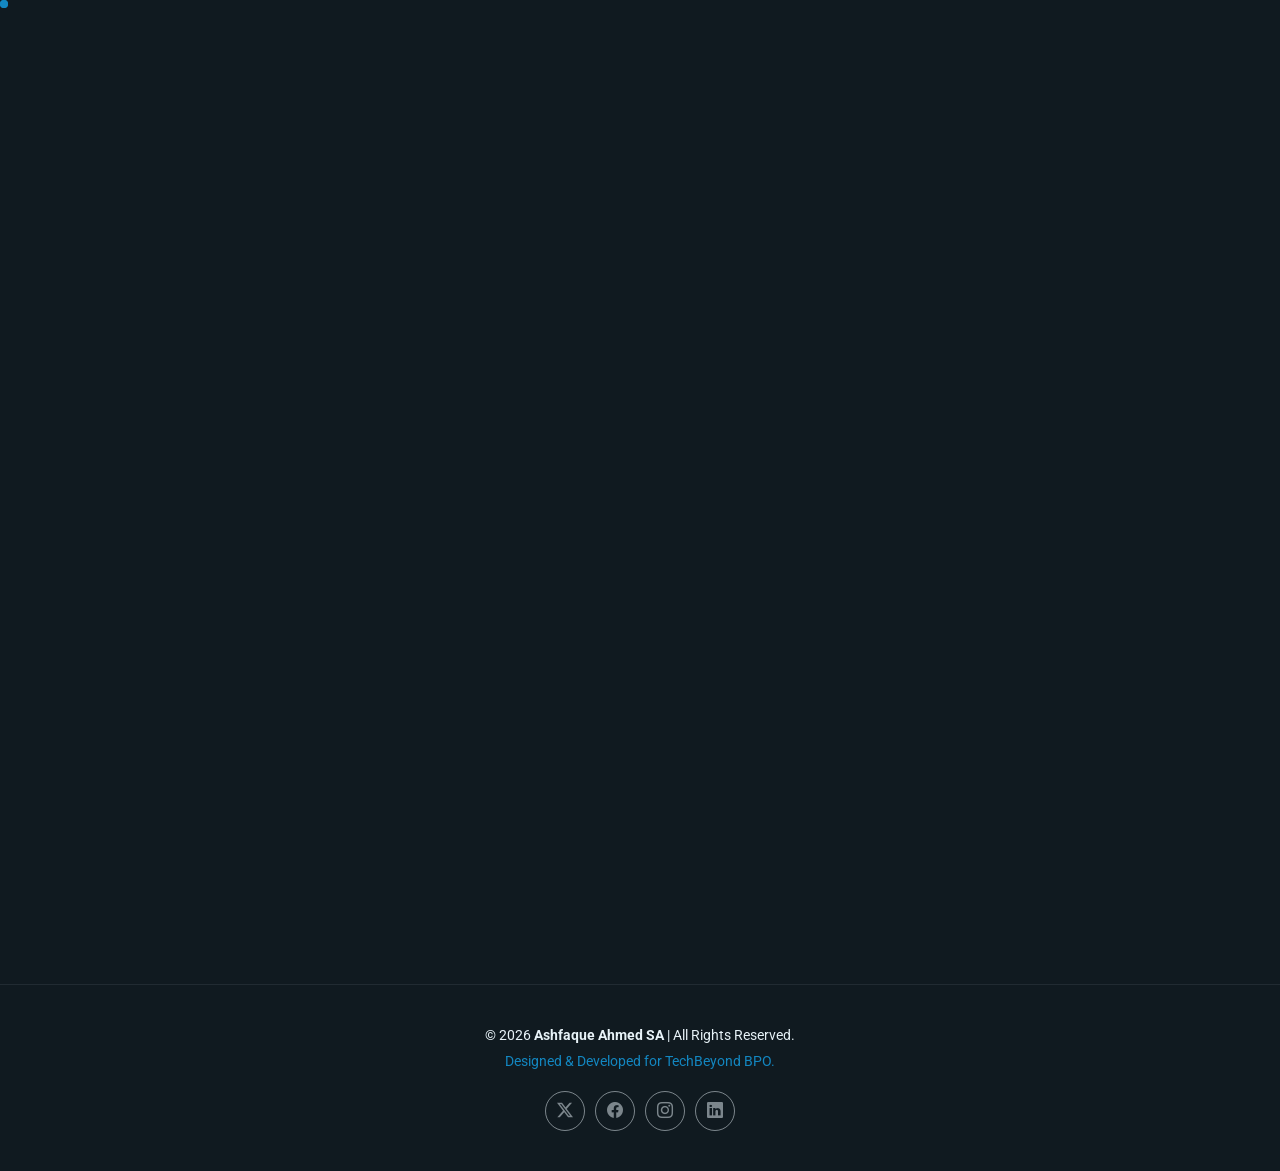
==== index.html @ d67b34b7 "first commit" ====
<!DOCTYPE html>
<html lang="en">

<head>
  <meta charset="utf-8">
  <meta content="width=device-width, initial-scale=1.0" name="viewport">
  <title>Index - FolioOne Bootstrap Template</title>
  <meta name="description" content="">
  <meta name="keywords" content="">

  <!-- Favicons -->
  <link href="assets/img/favicon.png" rel="icon">
  <link href="assets/img/apple-touch-icon.png" rel="apple-touch-icon">

  <!-- Fonts -->
  <link href="https://fonts.googleapis.com" rel="preconnect">
  <link href="https://fonts.gstatic.com" rel="preconnect" crossorigin>
  <link href="https://fonts.googleapis.com/css2?family=Roboto:ital,wght@0,100;0,300;0,400;0,500;0,700;0,900;1,100;1,300;1,400;1,500;1,700;1,900&family=Poppins:ital,wght@0,100;0,200;0,300;0,400;0,500;0,600;0,700;0,800;0,900;1,100;1,200;1,300;1,400;1,500;1,600;1,700;1,800;1,900&family=Raleway:ital,wght@0,100;0,200;0,300;0,400;0,500;0,600;0,700;0,800;0,900;1,100;1,200;1,300;1,400;1,500;1,600;1,700;1,800;1,900&display=swap" rel="stylesheet">

  <!-- Vendor CSS Files -->
  <link href="assets/vendor/bootstrap/css/bootstrap.min.css" rel="stylesheet">
  <link href="assets/vendor/bootstrap-icons/bootstrap-icons.css" rel="stylesheet">
  <link href="assets/vendor/aos/aos.css" rel="stylesheet">
  <link href="assets/vendor/swiper/swiper-bundle.min.css" rel="stylesheet">
  <link href="assets/vendor/glightbox/css/glightbox.min.css" rel="stylesheet">

  <!-- Main CSS File -->
  <link href="assets/css/main.css" rel="stylesheet">

  <!-- =======================================================
  * Template Name: FolioOne
  * Template URL: https://bootstrapmade.com/folioone-bootstrap-portfolio-website-template/
  * Updated: Aug 23 2025 with Bootstrap v5.3.7
  * Author: BootstrapMade.com
  * License: https://bootstrapmade.com/license/
  ======================================================== -->
</head>

<body class="index-page">

  <header id="header" class="header d-flex align-items-center light-background sticky-top">
    <div class="container position-relative d-flex align-items-center justify-content-between">

      <!-- <a href="index.html" class="logo d-flex align-items-center me-auto me-xl-0">
      <img src="assets/img/logo.webp" alt="">
      <h1 class="sitename">FolioOne</h1> 
    </a> -->

      <nav id="navmenu" class="navmenu">
        <ul>
          <li><a href="index.html" class="active">Home</a></li>
          <li><a href="about.html">About</a></li>
          <li><a href="resume.html">Resume</a></li>
          <li><a href="services.html">Services</a></li>
          <li><a href="achievements.html">Achievements</a></li>
          <li><a href="contact.html">Contact</a></li>
        </ul>
        <i class="mobile-nav-toggle d-xl-none bi bi-list"></i>
      </nav>

      <div class="header-social-links">
        <a href="#" class="twitter"><i class="bi bi-twitter-x"></i></a>
        <a href="#" class="facebook"><i class="bi bi-facebook"></i></a>
        <a href="#" class="instagram"><i class="bi bi-instagram"></i></a>
        <a href="#" class="linkedin"><i class="bi bi-linkedin"></i></a>
      </div>

    </div>
  </header>

  <main class="main">

    <!-- Hero Section -->
    <section id="hero" class="hero section">

      <div class="container" data-aos="fade-up" data-aos-delay="100">

        <div class="row gy-4 align-items-center">
          <div class="col-lg-6 order-2 order-lg-1">
            <div class="hero-content">
              <h1 data-aos="fade-up" data-aos-delay="200">Hello, I'm <span class="highlight">Ashfaque Ahmed SA</span></h1>
              <h2 data-aos="fade-up" data-aos-delay="300"><b>Founder & CEO of TechBeyond BPO</b><span class="typed" data-typed-items=""></span></h2>
              <p data-aos="fade-up" data-aos-delay="400"><i>A visionary entrepreneur committed to building TechBeyond BPO into a trusted global business process outsourcing partner. With a strong focus on customer satisfaction, operational excellence, and technology-driven solutions, he leads the company with a clear vision to help businesses improve efficiency, reduce operational costs, and deliver exceptional customer experiences. His leadership is centered on building long-term partnerships, developing talented teams, and creating reliable solutions that drive sustainable business growth.</i></p>
              <div class="hero-actions" data-aos="fade-up" data-aos-delay="500">
                <a href="services.html" class="btn btn-primary">Explore TechBeyond BPO →</a>
                <a href="contact.html" class="btn btn-outline">Get In Touch</a>
              </div>
              <div class="social-links" data-aos="fade-up" data-aos-delay="600">
                <a href="#"><i class="bi bi-twitter"></i></a>
                <a href="#"><i class="bi bi-linkedin"></i></a>
                <a href="#"><i class="bi bi-github"></i></a>
                <a href="#"><i class="bi bi-dribbble"></i></a>
              </div>
            </div>
          </div>
          <div class="col-lg-6 order-1 order-lg-2">
            <div class="hero-image" data-aos="zoom-in" data-aos-delay="300">
              <div class="image-wrapper">
                <img src="assets/img/profile/profile-square-11.webp" alt="Sarah Mitchell" class="img-fluid">
                <div class="floating-elements">
                  <div class="floating-card design" data-aos="fade-left" data-aos-delay="700">
                    <i class="bi bi-graph-up-arrow"></i>
                    <span>Business Growth</span>
                  </div>
                  <div class="floating-card code" data-aos="fade-right" data-aos-delay="800">
                    <i class="bi bi-person-badge"></i>
                    <span>Leadership</span>
                  </div>
                  <div class="floating-card creativity" data-aos="fade-up" data-aos-delay="900">
                    <i class="bi bi-lightbulb"></i>
                    <span>Strategy</span>
                  </div>
                </div>
              </div>
            </div>
          </div>
        </div>

      </div>

    </section><!-- /Hero Section -->

  </main>

  <footer id="footer" class="footer">
    <div class="container">
      <div class="copyright text-center">
        <p>© 2026 <strong>Ashfaque Ahmed SA</strong> | All Rights Reserved.</p>
        <p class="credits" style="margin-top: 5px; font-size: 0.85rem; color: var(--nav-hover-color, #a2a2a2);">Designed & Developed for TechBeyond BPO.</p>
      </div>
      <div class="social-links d-flex justify-content-center">
        <a href=""><i class="bi bi-twitter-x"></i></a>
        <a href=""><i class="bi bi-facebook"></i></a>
        <a href=""><i class="bi bi-instagram"></i></a>
        <a href=""><i class="bi bi-linkedin"></i></a>
      </div>
    </div>
  </footer>

  <!-- Scroll Top -->
  <a href="#" id="scroll-top" class="scroll-top d-flex align-items-center justify-content-center"><i class="bi bi-arrow-up-short"></i></a>

  <!-- Preloader -->
  <div id="preloader"></div>

  <!-- Vendor JS Files -->
  <script src="assets/vendor/bootstrap/js/bootstrap.bundle.min.js"></script>
  <script src="assets/vendor/php-email-form/validate.js"></script>
  <script src="assets/vendor/aos/aos.js"></script>
  <script src="assets/vendor/typed.js/typed.umd.js"></script>
  <script src="assets/vendor/waypoints/noframework.waypoints.js"></script>
  <script src="assets/vendor/purecounter/purecounter_vanilla.js"></script>
  <script src="assets/vendor/swiper/swiper-bundle.min.js"></script>
  <script src="assets/vendor/imagesloaded/imagesloaded.pkgd.min.js"></script>
  <script src="assets/vendor/isotope-layout/isotope.pkgd.min.js"></script>
  <script src="assets/vendor/glightbox/js/glightbox.min.js"></script>

  <!-- Main JS File -->
  <script src="assets/js/main.js"></script>

</body>

</html>
---- assets/css/main.css ----
/**
* Template Name: FolioOne
* Template URL: https://bootstrapmade.com/folioone-bootstrap-portfolio-website-template/
* Updated: Aug 23 2025 with Bootstrap v5.3.7
* Author: BootstrapMade.com
* License: https://bootstrapmade.com/license/
*/

/*--------------------------------------------------------------
# Font & Color Variables
# Help: https://bootstrapmade.com/color-system/
--------------------------------------------------------------*/
/* Fonts */
:root {
  --default-font: "Roboto",  system-ui, -apple-system, "Segoe UI", Roboto, "Helvetica Neue", Arial, "Noto Sans", "Liberation Sans", sans-serif, "Apple Color Emoji", "Segoe UI Emoji", "Segoe UI Symbol", "Noto Color Emoji";
  --heading-font: "Raleway",  sans-serif;
  --nav-font: "Poppins",  sans-serif;
}

/* Global Colors - The following color variables are used throughout the website. Updating them here will change the color scheme of the entire website */
:root { 
  --background-color: #101a20; /* Background color for the entire website, including individual sections */
  --default-color: #e7f2f7; /* Default color used for the majority of the text content across the entire website */
  --heading-color: #ffffff; /* Color for headings, subheadings and title throughout the website */
  --accent-color: #1387c1; /* Accent color that represents your brand on the website. It's used for buttons, links, and other elements that need to stand out */
  --surface-color: #141f26; /* The surface color is used as a background of boxed elements within sections, such as cards, icon boxes, or other elements that require a visual separation from the global background. */
  --contrast-color: #ffffff; /* Contrast color for text, ensuring readability against backgrounds of accent, heading, or default colors. */
}

/* Nav Menu Colors - The following color variables are used specifically for the navigation menu. They are separate from the global colors to allow for more customization options */
:root {
  --nav-color: #ffffff;  /* The default color of the main navmenu links */
  --nav-hover-color: #1387c1; /* Applied to main navmenu links when they are hovered over or active */
  --nav-mobile-background-color: #213642; /* Used as the background color for mobile navigation menu */
  --nav-dropdown-background-color: #051117; /* Used as the background color for dropdown items that appear when hovering over primary navigation items */
  --nav-dropdown-color: #e7f2f7; /* Used for navigation links of the dropdown items in the navigation menu. */
  --nav-dropdown-hover-color: #1387c1; /* Similar to --nav-hover-color, this color is applied to dropdown navigation links when they are hovered over. */
}

/* Color Presets - These classes override global colors when applied to any section or element, providing reuse of the sam color scheme. */

.light-background {
  --background-color: #142027;
  --surface-color: #325264;
}

.dark-background {
  --background-color: #0b1419;
  --default-color: #ffffff;
  --heading-color: #ffffff;
  --surface-color: #252525;
  --contrast-color: #ffffff;
}

/* Smooth scroll */
:root {
  scroll-behavior: smooth;
}

/*--------------------------------------------------------------
# General Styling & Shared Classes
--------------------------------------------------------------*/
body {
  color: var(--default-color);
  background-color: var(--background-color);
  font-family: var(--default-font);
}

a {
  color: var(--accent-color);
  text-decoration: none;
  transition: 0.3s;
}

a:hover {
  color: color-mix(in srgb, var(--accent-color), transparent 25%);
  text-decoration: none;
}

h1,
h2,
h3,
h4,
h5,
h6 {
  color: var(--heading-color);
  font-family: var(--heading-font);
}

/* PHP Email Form Messages
------------------------------*/
.php-email-form .error-message {
  display: none;
  background: #df1529;
  color: #ffffff;
  text-align: left;
  padding: 15px;
  margin-bottom: 24px;
  font-weight: 600;
}

.php-email-form .sent-message {
  display: none;
  color: #ffffff;
  background: #059652;
  text-align: center;
  padding: 15px;
  margin-bottom: 24px;
  font-weight: 600;
}

.php-email-form .loading {
  display: none;
  background: var(--surface-color);
  text-align: center;
  padding: 15px;
  margin-bottom: 24px;
}

.php-email-form .loading:before {
  content: "";
  display: inline-block;
  border-radius: 50%;
  width: 24px;
  height: 24px;
  margin: 0 10px -6px 0;
  border: 3px solid var(--accent-color);
  border-top-color: var(--surface-color);
  animation: php-email-form-loading 1s linear infinite;
}

@keyframes php-email-form-loading {
  0% {
    transform: rotate(0deg);
  }

  100% {
    transform: rotate(360deg);
  }
}

/*--------------------------------------------------------------
# Global Header
--------------------------------------------------------------*/
.header {
  --background-color: rgba(255, 255, 255, 0);
  color: var(--default-color);
  background-color: var(--background-color);
  padding: 15px 0;
  transition: all 0.5s;
  z-index: 997;
  border-bottom: 1px solid color-mix(in srgb, var(--default-color), transparent 92%);
}

.header .logo {
  line-height: 1;
}

.header .logo img {
  max-height: 36px;
  margin-right: 8px;
}

.header .logo h1 {
  font-size: 32px;
  margin: 0;
  font-weight: 400;
  color: var(--heading-color);
}

.header .header-social-links {
  padding-right: 15px;
}

.header .header-social-links a {
  color: color-mix(in srgb, var(--default-color), transparent 40%);
  padding-left: 6px;
  display: inline-block;
  transition: 0.3s;
  font-size: 16px;
}

.header .header-social-links a:hover {
  color: var(--default-color);
}

.header .header-social-links a i {
  line-height: 0px;
}

@media (max-width: 1200px) {
  .header .logo {
    order: 1;
  }

  .header .header-social-links {
    order: 2;
  }

  .header .navmenu {
    order: 3;
  }
}

/* Global Header on Scroll
------------------------------*/
.scrolled .header {
  --background-color: rgba(16, 26, 32, 0.9);
}

/*--------------------------------------------------------------
# Navigation Menu
--------------------------------------------------------------*/
/* Desktop Navigation */
@media (min-width: 1200px) {
  .navmenu {
    padding: 0;
  }

  .navmenu ul {
    margin: 0;
    padding: 0;
    display: flex;
    list-style: none;
    align-items: center;
  }

  .navmenu li {
    position: relative;
  }

  .navmenu>ul>li {
    white-space: nowrap;
    padding: 15px 28px 15px 0;
  }

  .navmenu>ul>li:last-child {
    padding-right: 0;
  }

  .navmenu a,
  .navmenu a:focus {
    color: var(--nav-color);
    font-size: 15px;
    padding: 0 2px;
    font-family: var(--nav-font);
    font-weight: 400;
    display: flex;
    align-items: center;
    justify-content: space-between;
    white-space: nowrap;
    transition: 0.3s;
    position: relative;
  }

  .navmenu a i,
  .navmenu a:focus i {
    font-size: 12px;
    line-height: 0;
    margin-left: 5px;
    transition: 0.3s;
  }

  .navmenu>ul>li>a:before {
    content: "";
    position: absolute;
    height: 2px;
    bottom: -6px;
    left: 0;
    background-color: var(--nav-hover-color);
    visibility: hidden;
    width: 0px;
    transition: all 0.3s ease-in-out 0s;
  }

  .navmenu a:hover:before,
  .navmenu li:hover>a:before,
  .navmenu .active:before {
    visibility: visible;
    width: 25px;
  }

  .navmenu li:hover>a,
  .navmenu .active,
  .navmenu .active:focus {
    color: var(--nav-hover-color);
  }

  .navmenu .dropdown ul {
    margin: 0;
    padding: 10px 0;
    background: var(--nav-dropdown-background-color);
    display: block;
    position: absolute;
    visibility: hidden;
    left: -5px;
    top: 130%;
    opacity: 0;
    transition: 0.3s;
    border-radius: 4px;
    z-index: 99;
    box-shadow: 0px 0px 30px rgba(0, 0, 0, 0.1);
  }

  .navmenu .dropdown ul li {
    min-width: 200px;
  }

  .navmenu .dropdown ul a {
    padding: 10px 20px;
    font-size: 15px;
    text-transform: none;
    color: var(--nav-dropdown-color);
  }

  .navmenu .dropdown ul a i {
    font-size: 12px;
  }

  .navmenu .dropdown ul a:hover,
  .navmenu .dropdown ul .active:hover,
  .navmenu .dropdown ul li:hover>a {
    color: var(--nav-dropdown-hover-color);
  }

  .navmenu .dropdown:hover>ul {
    opacity: 1;
    top: 100%;
    visibility: visible;
  }

  .navmenu .dropdown .dropdown ul {
    top: 0;
    left: -90%;
    visibility: hidden;
  }

  .navmenu .dropdown .dropdown:hover>ul {
    opacity: 1;
    top: 0;
    left: -100%;
    visibility: visible;
  }
}

/* Mobile Navigation */
@media (max-width: 1199px) {
  .mobile-nav-toggle {
    color: var(--nav-color);
    font-size: 28px;
    line-height: 0;
    margin-right: 10px;
    cursor: pointer;
    transition: color 0.3s;
  }

  .navmenu {
    padding: 0;
    z-index: 9997;
  }

  .navmenu ul {
    display: none;
    list-style: none;
    position: absolute;
    inset: 60px 20px 20px 20px;
    padding: 10px 0;
    margin: 0;
    border-radius: 6px;
    background-color: var(--nav-mobile-background-color);
    border: 1px solid color-mix(in srgb, var(--default-color), transparent 90%);
    box-shadow: none;
    overflow-y: auto;
    transition: 0.3s;
    z-index: 9998;
  }

  .navmenu a,
  .navmenu a:focus {
    color: var(--nav-dropdown-color);
    padding: 10px 20px;
    font-family: var(--nav-font);
    font-size: 17px;
    font-weight: 500;
    display: flex;
    align-items: center;
    justify-content: space-between;
    white-space: nowrap;
    transition: 0.3s;
  }

  .navmenu a i,
  .navmenu a:focus i {
    font-size: 12px;
    line-height: 0;
    margin-left: 5px;
    width: 30px;
    height: 30px;
    display: flex;
    align-items: center;
    justify-content: center;
    border-radius: 50%;
    transition: 0.3s;
    background-color: color-mix(in srgb, var(--accent-color), transparent 90%);
  }

  .navmenu a i:hover,
  .navmenu a:focus i:hover {
    background-color: var(--accent-color);
    color: var(--contrast-color);
  }

  .navmenu a:hover,
  .navmenu .active,
  .navmenu .active:focus {
    color: var(--nav-dropdown-hover-color);
  }

  .navmenu .active i,
  .navmenu .active:focus i {
    background-color: var(--accent-color);
    color: var(--contrast-color);
    transform: rotate(180deg);
  }

  .navmenu .dropdown ul {
    position: static;
    display: none;
    z-index: 99;
    padding: 10px 0;
    margin: 10px 20px;
    background-color: var(--nav-dropdown-background-color);
    transition: all 0.5s ease-in-out;
  }

  .navmenu .dropdown ul ul {
    background-color: rgba(33, 37, 41, 0.1);
  }

  .navmenu .dropdown>.dropdown-active {
    display: block;
    background-color: rgba(33, 37, 41, 0.03);
  }

  .mobile-nav-active {
    overflow: hidden;
  }

  .mobile-nav-active .mobile-nav-toggle {
    color: #fff;
    position: absolute;
    font-size: 32px;
    top: 15px;
    right: 15px;
    margin-right: 0;
    z-index: 9999;
  }

  .mobile-nav-active .navmenu {
    position: fixed;
    overflow: hidden;
    inset: 0;
    background: rgba(33, 37, 41, 0.8);
    transition: 0.3s;
  }

  .mobile-nav-active .navmenu>ul {
    display: block;
  }
}

/*--------------------------------------------------------------
# Global Footer
--------------------------------------------------------------*/
.footer {
  color: var(--default-color);
  background-color: var(--background-color);
  font-size: 14px;
  padding: 40px 0;
  position: relative;
  border-top: 1px solid color-mix(in srgb, var(--default-color), transparent 92%);
}

.footer .copyright p {
  margin-bottom: 0;
}

.footer .social-links {
  margin-top: 20px;
}

.footer .social-links a {
  display: flex;
  align-items: center;
  justify-content: center;
  width: 40px;
  height: 40px;
  border-radius: 50%;
  border: 1px solid color-mix(in srgb, var(--default-color), transparent 50%);
  font-size: 16px;
  color: color-mix(in srgb, var(--default-color), transparent 50%);
  margin: 0 5px;
  transition: 0.3s;
}

.footer .social-links a:hover {
  color: var(--accent-color);
  border-color: var(--accent-color);
}

.footer .credits {
  margin-top: 10px;
  font-size: 13px;
  text-align: center;
}

/*--------------------------------------------------------------
# Preloader
--------------------------------------------------------------*/
#preloader {
  position: fixed;
  inset: 0;
  z-index: 9999;
  overflow: hidden;
  background-color: var(--background-color);
  transition: all 0.6s ease-out;
  width: 100%;
  height: 100vh;
}

#preloader:before,
#preloader:after {
  content: "";
  position: absolute;
  border: 4px solid var(--accent-color);
  border-radius: 50%;
  animation: animate-preloader 2s cubic-bezier(0, 0.2, 0.8, 1) infinite;
}

#preloader:after {
  animation-delay: -0.5s;
}

@keyframes animate-preloader {
  0% {
    width: 10px;
    height: 10px;
    top: calc(50% - 5px);
    left: calc(50% - 5px);
    opacity: 1;
  }

  100% {
    width: 72px;
    height: 72px;
    top: calc(50% - 36px);
    left: calc(50% - 36px);
    opacity: 0;
  }
}

/*--------------------------------------------------------------
# Scroll Top Button
--------------------------------------------------------------*/
.scroll-top {
  position: fixed;
  visibility: hidden;
  opacity: 0;
  right: 15px;
  bottom: -15px;
  z-index: 99999;
  background-color: var(--accent-color);
  width: 44px;
  height: 44px;
  border-radius: 50px;
  transition: all 0.4s;
}

.scroll-top i {
  font-size: 24px;
  color: var(--contrast-color);
  line-height: 0;
}

.scroll-top:hover {
  background-color: color-mix(in srgb, var(--accent-color), transparent 20%);
  color: var(--contrast-color);
}

.scroll-top.active {
  visibility: visible;
  opacity: 1;
  bottom: 15px;
}

/*--------------------------------------------------------------
# Disable aos animation delay on mobile devices
--------------------------------------------------------------*/
@media screen and (max-width: 768px) {
  [data-aos-delay] {
    transition-delay: 0 !important;
  }
}

/*--------------------------------------------------------------
# Global Page Titles & Breadcrumbs
--------------------------------------------------------------*/
.page-title {
  color: var(--default-color);
  background-color: var(--background-color);
  position: relative;
}

.page-title .heading {
  padding: 80px 0;
  border-top: 1px solid color-mix(in srgb, var(--default-color), transparent 90%);
}

.page-title .heading h1 {
  font-size: 38px;
  font-weight: 700;
}

.page-title nav {
  background-color: color-mix(in srgb, var(--default-color), transparent 96%);
  padding: 20px 0;
}

.page-title nav ol {
  display: flex;
  flex-wrap: wrap;
  list-style: none;
  padding: 0;
  margin: 0;
  font-size: 16px;
  font-weight: 400;
}

.page-title nav ol li+li {
  padding-left: 10px;
}

.page-title nav ol li+li::before {
  content: "/";
  display: inline-block;
  padding-right: 10px;
  color: color-mix(in srgb, var(--default-color), transparent 70%);
}

/*--------------------------------------------------------------
# Global Sections
--------------------------------------------------------------*/
section,
.section {
  color: var(--default-color);
  background-color: var(--background-color);
  padding: 60px 0;
  scroll-margin-top: 100px;
  overflow: clip;
}

@media (max-width: 1199px) {

  section,
  .section {
    scroll-margin-top: 66px;
  }
}

/*--------------------------------------------------------------
# Global Section Titles
--------------------------------------------------------------*/
.section-title {
  text-align: center;
  padding-bottom: 60px;
  position: relative;
}

.section-title h2 {
  font-size: 3.5rem;
  font-weight: 400;
  line-height: 1.2;
  color: var(--heading-color);
  margin-bottom: 1.5rem;
  letter-spacing: -1px;
}

@media (max-width: 768px) {
  .section-title h2 {
    font-size: 2.5rem;
  }
}

.section-title p {
  font-size: 1.125rem;
  line-height: 1.8;
  color: color-mix(in srgb, var(--default-color), transparent 25%);
  max-width: 900px;
  margin: 0 auto;
  text-wrap: balance;
}

/*--------------------------------------------------------------
# Hero Section
--------------------------------------------------------------*/
.hero {
  padding: 80px 0;
  min-height: 100vh;
  display: flex;
  align-items: center;
}

.hero .hero-content h1 {
  font-size: 3.5rem;
  font-weight: 700;
  margin-bottom: 1rem;
  line-height: 1.2;
}

.hero .hero-content h1 .highlight {
  color: var(--accent-color);
  position: relative;
}

.hero .hero-content h1 .highlight::after {
  content: "";
  position: absolute;
  bottom: 0;
  left: 0;
  width: 100%;
  height: 3px;
  background: linear-gradient(90deg, var(--accent-color), color-mix(in srgb, var(--accent-color), transparent 50%));
  border-radius: 2px;
}

@media (max-width: 768px) {
  .hero .hero-content h1 {
    font-size: 2.5rem;
  }
}

.hero .hero-content h2 {
  font-size: 1.5rem;
  font-weight: 400;
  margin-bottom: 2rem;
  color: color-mix(in srgb, var(--default-color), transparent 20%);
}

.hero .hero-content h2 .typed {
  color: var(--accent-color);
  font-weight: 600;
}

@media (max-width: 768px) {
  .hero .hero-content h2 {
    font-size: 1.25rem;
  }
}

.hero .hero-content p {
  font-size: 1.1rem;
  line-height: 1.6;
  margin-bottom: 2.5rem;
  color: color-mix(in srgb, var(--default-color), transparent 30%);
}

.hero .hero-actions {
  display: flex;
  gap: 1rem;
  margin-bottom: 3rem;
}

.hero .hero-actions .btn {
  padding: 12px 30px;
  border-radius: 50px;
  font-weight: 600;
  text-decoration: none;
  transition: all 0.3s ease;
  border: 2px solid;
}

.hero .hero-actions .btn.btn-primary {
  background: var(--accent-color);
  color: var(--contrast-color);
  border-color: var(--accent-color);
}

.hero .hero-actions .btn.btn-primary:hover {
  background: color-mix(in srgb, var(--accent-color), black 15%);
  border-color: color-mix(in srgb, var(--accent-color), black 15%);
  transform: translateY(-2px);
}

.hero .hero-actions .btn.btn-outline {
  background: transparent;
  color: var(--accent-color);
  border-color: var(--accent-color);
}

.hero .hero-actions .btn.btn-outline:hover {
  transform: translateY(-2px);
}

@media (max-width: 576px) {
  .hero .hero-actions {
    flex-direction: column;
  }

  .hero .hero-actions .btn {
    text-align: center;
  }
}

.hero .social-links {
  display: flex;
  gap: 1rem;
}

.hero .social-links a {
  width: 45px;
  height: 45px;
  background: var(--surface-color);
  border-radius: 50%;
  display: flex;
  align-items: center;
  justify-content: center;
  color: var(--default-color);
  font-size: 1.2rem;
  transition: all 0.3s ease;
}

.hero .social-links a:hover {
  background: var(--accent-color);
  color: var(--contrast-color);
  transform: translateY(-3px);
  box-shadow: 0 8px 25px color-mix(in srgb, var(--accent-color), transparent 70%);
}

.hero .hero-image {
  position: relative;
}

.hero .hero-image .image-wrapper {
  position: relative;
  max-width: 450px;
  margin: 0 auto;
}

.hero .hero-image .image-wrapper img {
  border-radius: 20px;
  box-shadow: 0 5px 15px color-mix(in srgb, var(--default-color), transparent 95%);
  transition: transform 0.3s ease;
}

.hero .hero-image .image-wrapper img:hover {
  transform: scale(1.02);
}

.hero .hero-image .floating-elements {
  position: absolute;
  top: 0;
  left: 0;
  right: 0;
  bottom: 0;
  pointer-events: none;
}

.hero .hero-image .floating-elements .floating-card {
  position: absolute;
  background: var(--surface-color);
  padding: 15px 20px;
  border-radius: 15px;
  box-shadow: 0 10px 30px color-mix(in srgb, var(--default-color), transparent 90%);
  display: flex;
  align-items: center;
  gap: 10px;
  font-weight: 600;
  animation: float 3s ease-in-out infinite;
}

.hero .hero-image .floating-elements .floating-card i {
  font-size: 1.5rem;
  color: var(--accent-color);
}

.hero .hero-image .floating-elements .floating-card.design {
  top: 10%;
  right: -10%;
  animation-delay: 0s;
}

.hero .hero-image .floating-elements .floating-card.code {
  bottom: 30%;
  left: -15%;
  animation-delay: 1s;
}

.hero .hero-image .floating-elements .floating-card.creativity {
  top: 60%;
  right: -5%;
  animation-delay: 2s;
}

@media (max-width: 992px) {
  .hero .hero-image .floating-elements .floating-card {
    display: none;
  }
}

@keyframes float {

  0%,
  100% {
    transform: translateY(0px);
  }

  50% {
    transform: translateY(-10px);
  }
}

@media (max-width: 992px) {
  .hero .hero-content {
    text-align: center;
    margin-bottom: 3rem;
  }
}

/*--------------------------------------------------------------
# About Section
--------------------------------------------------------------*/
.about .intro-content .eyebrow {
  display: inline-block;
  letter-spacing: 0.12em;
  text-transform: uppercase;
  font-size: 12px;
  color: color-mix(in srgb, var(--default-color), transparent 40%);
  margin-bottom: 16px;
}

.about .intro-content .headline {
  font-family: var(--heading-font);
  font-weight: 300;
  line-height: 1.2;
  font-size: clamp(28px, 4vw, 44px);
  margin: 0 0 24px 0;
}

.about .intro-content .lead {
  font-size: 18px;
  line-height: 1.8;
  color: color-mix(in srgb, var(--default-color), transparent 10%);
  margin-bottom: 24px;
}

.about .intro-content p {
  line-height: 1.8;
  margin-bottom: 24px;
  color: color-mix(in srgb, var(--default-color), transparent 5%);
}

.about .intro-content .cta-group {
  display: flex;
  gap: 24px;
  align-items: center;
  margin-top: 24px;
}

.about .intro-content .cta-group .btn-ghost {
  display: inline-flex;
  align-items: center;
  gap: 8px;
  padding: 12px 18px;
  border-radius: 6px;
  color: var(--accent-color);
  background: color-mix(in srgb, var(--accent-color), transparent 92%);
  border: 1px solid color-mix(in srgb, var(--accent-color), transparent 70%);
  transition: 0.3s ease-in-out;
}

.about .intro-content .cta-group .btn-ghost:hover,
.about .intro-content .cta-group .btn-ghost:focus {
  color: var(--contrast-color);
  background: var(--accent-color);
  border-color: var(--accent-color);
  outline: none;
  box-shadow: 0 0 0 3px color-mix(in srgb, var(--accent-color), transparent 70%);
}

.about .intro-content .cta-group .link-underline {
  display: inline-flex;
  align-items: center;
  gap: 8px;
  position: relative;
  color: var(--accent-color);
  padding-bottom: 4px;
  transition: 0.3s ease-in-out;
}

.about .intro-content .cta-group .link-underline::after {
  content: "";
  position: absolute;
  left: 0;
  right: 0;
  bottom: 0;
  height: 1px;
  background: color-mix(in srgb, var(--accent-color), transparent 40%);
  transform: scaleX(0.4);
  transform-origin: left;
  transition: 0.3s ease-in-out;
}

.about .intro-content .cta-group .link-underline:hover,
.about .intro-content .cta-group .link-underline:focus {
  color: color-mix(in srgb, var(--accent-color), transparent 10%);
  outline: none;
}

.about .intro-content .cta-group .link-underline:hover::after,
.about .intro-content .cta-group .link-underline:focus::after {
  transform: scaleX(1);
}

.about .profile-figure {
  margin: 0;
}

.about .profile-figure .profile-photo {
  width: 88%;
  max-width: 440px;
  border-radius: 18px;
  box-shadow: 0 10px 30px color-mix(in srgb, var(--default-color), transparent 92%);
  transform: translateY(0);
  transition: transform 0.3s ease-in-out;
}

.about .profile-figure .profile-caption {
  margin-top: 24px;
  display: flex;
  align-items: center;
  justify-content: center;
}

.about .profile-figure .profile-caption .meta {
  font-size: 14px;
  color: color-mix(in srgb, var(--default-color), transparent 20%);
}

.about .profile-figure .profile-caption .meta .funfact {
  font-size: 13px;
  margin-top: 4px;
  color: color-mix(in srgb, var(--default-color), transparent 35%);
}

.about .profile-figure:hover .profile-photo {
  transform: translateY(-4px);
}

.about .skill-item {
  padding: 24px;
  border-radius: 6px;
  transition: 0.3s ease-in-out;
  background: color-mix(in srgb, var(--surface-color), var(--accent-color) 2%);
  border: 1px solid color-mix(in srgb, var(--default-color), transparent 88%);
  height: 100%;
}

.about .skill-item i {
  font-size: 24px;
  color: var(--accent-color);
  margin-bottom: 16px;
  display: inline-block;
}

.about .skill-item h3 {
  font-size: 16px;
  margin-bottom: 6px;
  font-weight: 500;
}

.about .skill-item p {
  margin: 0;
  font-size: 14px;
  color: color-mix(in srgb, var(--default-color), transparent 25%);
}

.about .skill-item:hover {
  transform: translateY(-3px);
  border-color: color-mix(in srgb, var(--accent-color), transparent 60%);
  box-shadow: 0 10px 30px color-mix(in srgb, var(--default-color), transparent 92%);
}

.about .timeline-item {
  position: relative;
  padding-left: 26px;
}

.about .timeline-item time {
  display: inline-block;
  font-size: 12px;
  letter-spacing: 0.08em;
  text-transform: uppercase;
  color: color-mix(in srgb, var(--default-color), transparent 45%);
  margin-bottom: 6px;
}

.about .timeline-item h4 {
  font-size: 18px;
  font-weight: 400;
  margin: 0 0 6px;
}

.about .timeline-item p {
  font-size: 14px;
  color: color-mix(in srgb, var(--default-color), transparent 25%);
  margin: 0;
}

.about .timeline-item .dot {
  position: absolute;
  left: 0;
  top: 4px;
  width: 10px;
  height: 10px;
  border-radius: 50%;
  background: var(--accent-color);
  box-shadow: 0 0 0 6px color-mix(in srgb, var(--accent-color), transparent 80%);
}

.about .personal-quote {
  padding: 24px 0;
}

.about .personal-quote p {
  font-family: var(--heading-font);
  font-weight: 300;
  font-size: clamp(20px, 3vw, 28px);
  line-height: 1.5;
  color: color-mix(in srgb, var(--default-color), transparent 5%);
  margin: 0 auto;
  max-width: 800px;
}

.about .fact-pill {
  display: flex;
  align-items: center;
  justify-content: center;
  gap: 10px;
  padding: 10px 14px;
  border-radius: 999px;
  border: 1px solid color-mix(in srgb, var(--default-color), transparent 85%);
  background: var(--surface-color);
  color: color-mix(in srgb, var(--default-color), transparent 10%);
  transition: 0.3s ease-in-out;
}

.about .fact-pill i {
  color: var(--accent-color);
}

.about .fact-pill span {
  font-size: 14px;
}

.about .fact-pill:hover {
  transform: translateY(-2px);
  border-color: color-mix(in srgb, var(--accent-color), transparent 60%);
  box-shadow: 0 10px 30px color-mix(in srgb, var(--default-color), transparent 92%);
}

.about .fact-pill:focus-within {
  box-shadow: 0 0 0 3px color-mix(in srgb, var(--accent-color), transparent 70%);
}

@media (max-width: 992px) {
  .about .profile-figure {
    text-align: center !important;
  }

  .about .profile-figure .profile-photo {
    width: 72%;
  }

  .about .intro-content .cta-group {
    flex-wrap: wrap;
  }
}

@media (max-width: 576px) {
  .about .profile-figure .profile-photo {
    width: 100%;
  }
}

/*--------------------------------------------------------------
# Skills Section
--------------------------------------------------------------*/
.skills .skill-box {
  background-color: var(--surface-color);
  padding: 2rem;
  border-radius: 8px;
  box-shadow: 0 0 20px rgba(0, 0, 0, 0.05);
  height: 100%;
  display: flex;
  flex-direction: column;
  transition: transform 0.3s ease, box-shadow 0.3s ease, border-color 0.3s ease;
  border: 1px solid transparent;
}

.skills .skill-box:hover {
  transform: translateY(-5px);
  box-shadow: 0 10px 30px rgba(19, 135, 193, 0.15);
  border-color: color-mix(in srgb, var(--accent-color), transparent 70%);
}

.skills .skill-box h3 {
  font-size: 1.2rem;
  margin-bottom: 1rem;
  font-weight: 600;
}

.skills .skill-box p {
  font-size: 0.9rem;
  margin-bottom: 0.8rem;
  opacity: 0.6;
  flex-grow: 1;
}

.skills .skill-box .progress {
  background-color: color-mix(in srgb, var(--accent-color), transparent 85%);
  border-radius: 50px;
  height: 8px;
  margin-top: 5px;
  overflow: hidden;
}

.skills .skill-box .progress .progress-bar {
  background-color: var(--accent-color);
  height: 100%;
  position: relative;
  border-radius: 50px;
  transition: 0.9s;
  width: 1px;
}

/*--------------------------------------------------------------
# Stats Section
--------------------------------------------------------------*/
.stats .avatars {
  position: relative;
}

.stats .avatars img {
  width: 60px;
  height: 60px;
  border: 3px solid var(--accent-color);
  margin-right: -15px;
  transition: transform 0.3s ease;
}

.stats .avatars img:hover {
  transform: translateY(-5px);
  z-index: 2;
}

.stats .counters h2 {
  color: var(--heading-color);
  font-size: 48px;
  font-weight: 700;
  margin-bottom: 10px;
}

.stats .counters h2 span {
  display: inline-block;
}

.stats .counters p {
  color: var(--default-color);
  font-size: 18px;
  margin: 0;
  opacity: 0.9;
}

@media (max-width: 991px) {
  .stats .row {
    text-align: center;
  }

  .stats .avatars {
    justify-content: center;
    margin-bottom: 40px;
  }

  .stats .counters h2 {
    font-size: 36px;
  }

  .stats .counters p {
    font-size: 16px;
  }

  .stats .counters .col-md-4 {
    margin-bottom: 30px;
  }

  .stats .counters .col-md-4:last-child {
    margin-bottom: 0;
  }
}

@media (max-width: 576px) {
  .stats {
    padding: 60px 0;
  }

  .stats .avatars {
    flex-wrap: wrap;
    justify-content: center;
  }

  .stats .avatars img {
    margin: 0 -8px;
  }
}

/*--------------------------------------------------------------
# Testimonials Section
--------------------------------------------------------------*/
.testimonials .testimonials-carousel,
.testimonials .testimonials-slider {
  overflow: hidden;
}

.testimonials .testimonial-item .testimonial-content {
  border-left: 3px solid var(--accent-color);
  padding-left: 30px;
}

.testimonials .testimonial-item .testimonial-img {
  border-radius: 50%;
  border: 4px solid var(--background-color);
  margin: 0 auto;
}

.testimonials .testimonial-item h3 {
  font-size: 20px;
  font-weight: bold;
  margin: 10px 0 5px 0;
}

.testimonials .testimonial-item h4 {
  font-size: 14px;
  color: color-mix(in srgb, var(--default-color), transparent 40%);
  margin: 0 0 10px 0;
}

.testimonials .testimonial-item .stars i {
  color: #ffc107;
  margin: 0 1px;
}

.testimonials .testimonial-item .quote-icon-left,
.testimonials .testimonial-item .quote-icon-right {
  color: color-mix(in srgb, var(--accent-color), transparent 50%);
  font-size: 26px;
  line-height: 0;
}

.testimonials .testimonial-item .quote-icon-left {
  display: inline-block;
  left: -5px;
  position: relative;
}

.testimonials .testimonial-item .quote-icon-right {
  display: inline-block;
  right: -5px;
  position: relative;
  top: 10px;
  transform: scale(-1, -1);
}

.testimonials .testimonial-item p {
  font-style: italic;
}

.testimonials .swiper-wrapper {
  height: auto;
}

.testimonials .swiper-pagination {
  margin-top: 30px;
  position: relative;
}

.testimonials .swiper-pagination .swiper-pagination-bullet {
  width: 12px;
  height: 12px;
  background-color: color-mix(in srgb, var(--default-color), transparent 85%);
  opacity: 1;
}

.testimonials .swiper-pagination .swiper-pagination-bullet-active {
  background-color: var(--accent-color);
}

/*--------------------------------------------------------------
# Resume Section
--------------------------------------------------------------*/
.resume .resume-item {
  margin-bottom: 3rem;
}

.resume .resume-item .resume-title {
  font-size: 1.75rem;
  font-weight: 700;
  margin-bottom: 1.5rem;
  padding-bottom: 1.5rem;
  position: relative;
  color: var(--heading-color);
}

.resume .resume-item .resume-title::after {
  content: "";
  position: absolute;
  display: block;
  width: 50px;
  height: 3px;
  background: var(--accent-color);
  bottom: 0;
  left: 0;
}

.resume .resume-item .resume-content {
  padding-left: 1.25rem;
  border-left: 2px solid color-mix(in srgb, var(--accent-color), transparent 85%);
}

.resume .resume-item article {
  position: relative;
  margin-bottom: 2.5rem;
}

.resume .resume-item article::before {
  content: "";
  position: absolute;
  width: 16px;
  height: 16px;
  border-radius: 50%;
  left: -1.8rem;
  top: 0.25rem;
  background: var(--background-color);
  border: 2px solid var(--accent-color);
}

.resume .resume-item article h4 {
  font-size: 1.25rem;
  font-weight: 600;
  margin-bottom: 0.5rem;
  color: var(--heading-color);
}

.resume .resume-item article h5 {
  font-size: 1rem;
  background: color-mix(in srgb, var(--accent-color), transparent 92%);
  padding: 0.375rem 0.75rem;
  display: inline-block;
  font-weight: 600;
  margin: 0.5rem 0;
  color: var(--accent-color);
  border-radius: 4px;
}

.resume .resume-item article .institution,
.resume .resume-item article .company {
  font-size: 1rem;
  margin-bottom: 1rem;
  color: color-mix(in srgb, var(--default-color), transparent 25%);
}

.resume .resume-item article p {
  margin-bottom: 1rem;
}

.resume .resume-item article ul {
  padding-left: 1.25rem;
  margin-bottom: 0;
}

.resume .resume-item article ul li {
  padding-bottom: 0.75rem;
  position: relative;
}

.resume .resume-item article ul li:last-child {
  padding-bottom: 0;
}

.resume .skill-item {
  margin-bottom: 2rem;
}

.resume .skill-item h4 {
  font-size: 1rem;
  font-weight: 600;
  margin-bottom: 0.75rem;
  color: var(--heading-color);
}

.resume .skill-item .progress {
  height: 0.75rem;
  background-color: color-mix(in srgb, var(--accent-color), transparent 92%);
  border-radius: 1rem;
  overflow: visible;
}

.resume .skill-item .progress .progress-bar {
  background-color: var(--accent-color);
  position: relative;
  border-radius: 1rem;
  width: 0;
  transition: width 1s ease;
}

.resume .skill-item .progress .progress-bar::after {
  content: attr(aria-valuenow) "%";
  position: absolute;
  right: 0;
  top: -1.75rem;
  font-size: 0.875rem;
  font-weight: 600;
  color: var(--accent-color);
}

@media (max-width: 991.98px) {
  .resume .resume-item {
    margin-bottom: 2rem;
  }
}

@media (max-width: 767.98px) {
  .resume .resume-content {
    padding-left: 1rem !important;
  }

  .resume article::before {
    left: -2rem !important;
  }
}

/*--------------------------------------------------------------
# Services Section
--------------------------------------------------------------*/
.services .service-item {
  display: flex;
  background-color: var(--surface-color);
  border-radius: 12px;
  padding: 2rem;
  height: 100%;
  position: relative;
  overflow: hidden;
  box-shadow: 0 5px 20px rgba(0, 0, 0, 0.03);
  transition: all 0.4s ease;
}

.services .service-item::before {
  content: "";
  position: absolute;
  left: 0;
  top: 0;
  height: 100%;
  width: 4px;
  background-color: var(--accent-color);
  transform: scaleY(0);
  transform-origin: bottom;
  transition: transform 0.4s cubic-bezier(0.65, 0, 0.35, 1);
}

.services .service-item:hover {
  box-shadow: 0 10px 30px rgba(0, 0, 0, 0.08);
  transform: translateY(-5px);
}

.services .service-item:hover::before {
  transform: scaleY(1);
}

.services .service-item:hover .service-icon {
  background-color: var(--accent-color);
  color: var(--contrast-color);
  transform: rotateY(180deg);
}

.services .service-item:hover .service-icon i {
  transform: rotateY(180deg);
}

.services .service-item:hover .service-link i {
  transform: translateX(5px);
}

.services .service-icon {
  flex-shrink: 0;
  width: 70px;
  height: 70px;
  border-radius: 12px;
  background-color: color-mix(in srgb, var(--accent-color), transparent 90%);
  color: var(--accent-color);
  display: flex;
  align-items: center;
  justify-content: center;
  margin-right: 1.5rem;
  transition: all 0.5s ease;
}

.services .service-icon i {
  font-size: 2rem;
  transition: transform 0.5s ease;
}

.services .service-content {
  flex-grow: 1;
}

.services .service-content h3 {
  font-size: 1.4rem;
  margin-bottom: 1rem;
  font-weight: 700;
  color: var(--heading-color);
}

.services .service-content p {
  margin-bottom: 1.25rem;
  color: color-mix(in srgb, var(--default-color), transparent 20%);
}

.services .service-link {
  display: inline-flex;
  align-items: center;
  color: var(--accent-color);
  font-weight: 600;
  text-decoration: none;
  transition: color 0.3s ease;
}

.services .service-link span {
  margin-right: 0.5rem;
}

.services .service-link i {
  transition: transform 0.3s ease;
}

.services .service-link:hover {
  color: color-mix(in srgb, var(--accent-color), transparent 25%);
}

@media (max-width: 767.98px) {
  .services .service-item {
    padding: 1.5rem;
    margin-bottom: 1rem;
  }

  .services .service-icon {
    width: 60px;
    height: 60px;
    margin-right: 1rem;
  }

  .services .service-icon i {
    font-size: 1.5rem;
  }

  .services .service-content h3 {
    font-size: 1.2rem;
    margin-bottom: 0.75rem;
  }

  .services .service-content p {
    margin-bottom: 1rem;
    font-size: 0.95rem;
  }
}

@media (max-width: 575.98px) {
  .services .service-item {
    flex-direction: column;
    text-align: center;
  }

  .services .service-item::before {
    width: 100%;
    height: 4px;
    transform: scaleX(0);
    transform-origin: left;
  }

  .services .service-item:hover::before {
    transform: scaleX(1);
  }

  .services .service-icon {
    margin-right: 0;
    margin-bottom: 1.25rem;
  }

  .services .service-link {
    justify-content: center;
  }
}

/*--------------------------------------------------------------
# Service Details Section
--------------------------------------------------------------*/
.service-details .service-hero {
  margin-bottom: 4rem;
}

.service-details .service-hero .service-meta {
  display: flex;
  align-items: center;
  gap: 1rem;
  margin-bottom: 1.5rem;
}

.service-details .service-hero .service-meta .service-category {
  background: color-mix(in srgb, var(--accent-color), transparent 85%);
  color: var(--accent-color);
  padding: 0.5rem 1rem;
  border-radius: 20px;
  font-size: 0.85rem;
  font-weight: 500;
  letter-spacing: 0.5px;
}

.service-details .service-hero .service-meta .reading-time {
  color: color-mix(in srgb, var(--default-color), transparent 50%);
  font-size: 0.9rem;
  font-weight: 300;
}

.service-details .service-hero h1 {
  font-size: 3.5rem;
  font-weight: 300;
  line-height: 1.2;
  margin-bottom: 1.5rem;
  color: var(--heading-color);
  letter-spacing: -0.02em;
}

.service-details .service-hero .service-description {
  font-size: 1.25rem;
  line-height: 1.7;
  color: color-mix(in srgb, var(--default-color), transparent 25%);
  font-weight: 300;
  margin: 0;
}

.service-details .service-visual {
  margin-bottom: 4rem;
  overflow: hidden;
  border-radius: 4px;
}

.service-details .service-visual img {
  width: 100%;
  height: 400px;
  object-fit: cover;
  transition: transform 0.5s ease;
}

.service-details .service-visual img:hover {
  transform: scale(1.02);
}

.service-details .service-narrative {
  margin-bottom: 5rem;
}

.service-details .service-narrative h3 {
  font-size: 2rem;
  font-weight: 300;
  margin-bottom: 2rem;
  color: var(--heading-color);
  letter-spacing: -0.01em;
}

.service-details .service-narrative p {
  font-size: 1.1rem;
  line-height: 1.8;
  margin-bottom: 2rem;
  color: var(--default-color);
  font-weight: 300;
}

.service-details .benefits-grid {
  display: grid;
  grid-template-columns: repeat(auto-fit, minmax(280px, 1fr));
  gap: 2.5rem;
  margin-top: 3rem;
}

.service-details .benefits-grid .benefit-card {
  text-align: center;
  padding: 0;
}

.service-details .benefits-grid .benefit-card .benefit-icon {
  width: 60px;
  height: 60px;
  background: color-mix(in srgb, var(--accent-color), transparent 90%);
  border-radius: 50%;
  display: flex;
  align-items: center;
  justify-content: center;
  margin: 0 auto 1.5rem;
  transition: all 0.3s ease;
}

.service-details .benefits-grid .benefit-card .benefit-icon i {
  font-size: 1.5rem;
  color: var(--accent-color);
}

.service-details .benefits-grid .benefit-card:hover .benefit-icon {
  background: var(--accent-color);
  transform: translateY(-2px);
}

.service-details .benefits-grid .benefit-card:hover .benefit-icon i {
  color: var(--contrast-color);
}

.service-details .benefits-grid .benefit-card h4 {
  font-size: 1.2rem;
  font-weight: 400;
  margin-bottom: 1rem;
  color: var(--heading-color);
}

.service-details .benefits-grid .benefit-card p {
  font-size: 1rem;
  line-height: 1.6;
  color: color-mix(in srgb, var(--default-color), transparent 30%);
  margin: 0;
}

.service-details .timeline-section {
  margin-bottom: 4rem;
}

.service-details .timeline-section h3 {
  font-size: 2rem;
  font-weight: 300;
  margin-bottom: 3rem;
  color: var(--heading-color);
  letter-spacing: -0.01em;
}

.service-details .timeline-section .timeline {
  position: relative;
}

.service-details .timeline-section .timeline::before {
  content: "";
  position: absolute;
  left: 30px;
  top: 0;
  bottom: 0;
  width: 1px;
  background: color-mix(in srgb, var(--default-color), transparent 85%);
}

.service-details .timeline-section .timeline .timeline-item {
  position: relative;
  padding-left: 80px;
  margin-bottom: 3rem;
}

.service-details .timeline-section .timeline .timeline-item:last-child {
  margin-bottom: 0;
}

.service-details .timeline-section .timeline .timeline-item .timeline-marker {
  position: absolute;
  left: 0;
  top: 0;
  width: 60px;
  height: 60px;
  background: var(--surface-color);
  border: 2px solid color-mix(in srgb, var(--accent-color), transparent 70%);
  border-radius: 50%;
  display: flex;
  align-items: center;
  justify-content: center;
  z-index: 1;
}

.service-details .timeline-section .timeline .timeline-item .timeline-marker span {
  font-size: 1.2rem;
  font-weight: 500;
  color: var(--accent-color);
}

.service-details .timeline-section .timeline .timeline-item .timeline-content h4 {
  font-size: 1.3rem;
  font-weight: 400;
  margin-bottom: 0.75rem;
  color: var(--heading-color);
}

.service-details .timeline-section .timeline .timeline-item .timeline-content p {
  font-size: 1rem;
  line-height: 1.6;
  margin-bottom: 0.5rem;
  color: var(--default-color);
}

.service-details .timeline-section .timeline .timeline-item .timeline-content small {
  color: color-mix(in srgb, var(--default-color), transparent 40%);
  font-size: 0.9rem;
  font-weight: 500;
}

.service-details .service-sidebar {
  padding-left: 2rem;
}

@media (max-width: 992px) {
  .service-details .service-sidebar {
    padding-left: 0;
    margin-top: 4rem;
  }
}

.service-details .overview-card,
.service-details .success-story,
.service-details .consultation-form {
  background: var(--surface-color);
  border-radius: 8px;
  padding: 2.5rem;
  margin-bottom: 2.5rem;
  border: 1px solid color-mix(in srgb, var(--default-color), transparent 93%);
  transition: all 0.3s ease;
}

.service-details .overview-card:hover,
.service-details .success-story:hover,
.service-details .consultation-form:hover {
  border-color: color-mix(in srgb, var(--accent-color), transparent 80%);
}

.service-details .overview-card .overview-header h4 {
  font-size: 1.4rem;
  font-weight: 400;
  margin-bottom: 2rem;
  color: var(--heading-color);
}

.service-details .overview-card .overview-stats {
  display: grid;
  grid-template-columns: repeat(3, 1fr);
  gap: 1.5rem;
  margin-bottom: 2rem;
}

.service-details .overview-card .overview-stats .stat-item {
  text-align: center;
}

.service-details .overview-card .overview-stats .stat-item .stat-number {
  font-size: 2rem;
  font-weight: 300;
  color: var(--accent-color);
  line-height: 1;
  margin-bottom: 0.5rem;
}

.service-details .overview-card .overview-stats .stat-item .stat-label {
  font-size: 0.85rem;
  color: color-mix(in srgb, var(--default-color), transparent 40%);
  font-weight: 500;
  text-transform: uppercase;
  letter-spacing: 0.5px;
}

.service-details .overview-card .overview-details {
  border-top: 1px solid color-mix(in srgb, var(--default-color), transparent 90%);
  padding-top: 1.5rem;
}

.service-details .overview-card .overview-details .detail-row {
  display: flex;
  justify-content: space-between;
  align-items: center;
  margin-bottom: 1rem;
}

.service-details .overview-card .overview-details .detail-row:last-child {
  margin-bottom: 0;
}

.service-details .overview-card .overview-details .detail-row .detail-label {
  font-size: 0.95rem;
  color: color-mix(in srgb, var(--default-color), transparent 30%);
  font-weight: 400;
}

.service-details .overview-card .overview-details .detail-row .detail-value {
  font-size: 0.95rem;
  color: var(--heading-color);
  font-weight: 500;
}

.service-details .success-story .story-quote p {
  font-size: 1.1rem;
  line-height: 1.7;
  color: color-mix(in srgb, var(--default-color), transparent 20%);
  font-style: italic;
  margin-bottom: 2rem;
}

.service-details .success-story .story-author {
  display: flex;
  align-items: center;
  gap: 1rem;
  margin-bottom: 1.5rem;
}

.service-details .success-story .story-author .author-avatar {
  width: 50px;
  height: 50px;
  border-radius: 50%;
  object-fit: cover;
}

.service-details .success-story .story-author .author-details h5 {
  font-size: 1rem;
  font-weight: 500;
  margin-bottom: 0.25rem;
  color: var(--heading-color);
}

.service-details .success-story .story-author .author-details span {
  display: block;
  font-size: 0.9rem;
  color: color-mix(in srgb, var(--default-color), transparent 40%);
  margin-bottom: 0.25rem;
}

.service-details .success-story .story-author .author-details small {
  font-size: 0.8rem;
  color: color-mix(in srgb, var(--default-color), transparent 50%);
}

.service-details .success-story .story-metrics {
  display: grid;
  grid-template-columns: repeat(2, 1fr);
  gap: 1rem;
  padding-top: 1.5rem;
  border-top: 1px solid color-mix(in srgb, var(--default-color), transparent 90%);
}

.service-details .success-story .story-metrics .metric {
  text-align: center;
}

.service-details .success-story .story-metrics .metric .metric-value {
  font-size: 1.5rem;
  font-weight: 500;
  color: var(--accent-color);
  display: block;
  margin-bottom: 0.25rem;
}

.service-details .success-story .story-metrics .metric .metric-label {
  font-size: 0.8rem;
  color: color-mix(in srgb, var(--default-color), transparent 40%);
  text-transform: uppercase;
  letter-spacing: 0.5px;
}

.service-details .consultation-form .form-header {
  margin-bottom: 2rem;
}

.service-details .consultation-form .form-header h4 {
  font-size: 1.4rem;
  font-weight: 400;
  margin-bottom: 0.75rem;
  color: var(--heading-color);
}

.service-details .consultation-form .form-header p {
  font-size: 0.95rem;
  line-height: 1.6;
  color: color-mix(in srgb, var(--default-color), transparent 30%);
  margin: 0;
}

.service-details .consultation-form .form-group {
  margin-bottom: 1.5rem;
}

.service-details .consultation-form .form-input {
  width: 100%;
  padding: 1rem;
  border: 1px solid color-mix(in srgb, var(--default-color), transparent 85%);
  border-radius: 4px;
  font-size: 0.95rem;
  transition: all 0.3s ease;
  background: transparent;
}

.service-details .consultation-form .form-input:focus {
  outline: none;
  border-color: var(--accent-color);
  box-shadow: 0 0 0 3px color-mix(in srgb, var(--accent-color), transparent 90%);
}

.service-details .consultation-form input[type=text],
.service-details .consultation-form input[type=email],
.service-details .consultation-form input[type=tel],
.service-details .consultation-form select,
.service-details .consultation-form textarea {
  color: var(--default-color);
  background-color: var(--surface-color);
  font-size: 14px;
  border-color: color-mix(in srgb, var(--default-color), transparent 80%);
}

.service-details .consultation-form input[type=text]:focus,
.service-details .consultation-form input[type=email]:focus,
.service-details .consultation-form input[type=tel]:focus,
.service-details .consultation-form select:focus,
.service-details .consultation-form textarea:focus {
  border-color: var(--accent-color);
}

.service-details .consultation-form input[type=text]::placeholder,
.service-details .consultation-form input[type=email]::placeholder,
.service-details .consultation-form input[type=tel]::placeholder,
.service-details .consultation-form select::placeholder,
.service-details .consultation-form textarea::placeholder {
  color: color-mix(in srgb, var(--default-color), transparent 70%);
}

.service-details .consultation-form .btn-consultation {
  background: var(--accent-color);
  color: var(--contrast-color);
  border: none;
  padding: 1rem 2rem;
  border-radius: 4px;
  font-size: 0.95rem;
  font-weight: 500;
  width: 100%;
  display: flex;
  align-items: center;
  justify-content: center;
  gap: 0.5rem;
  transition: all 0.3s ease;
  text-transform: none;
}

.service-details .consultation-form .btn-consultation:hover {
  background: color-mix(in srgb, var(--accent-color), transparent 10%);
  transform: translateY(-1px);
}

.service-details .consultation-form .btn-consultation i {
  font-size: 0.9rem;
}

@media (max-width: 768px) {
  .service-details .service-hero h1 {
    font-size: 2.5rem;
  }

  .service-details .service-hero .service-description {
    font-size: 1.1rem;
  }

  .service-details .service-visual img {
    height: 250px;
  }

  .service-details .benefits-grid {
    grid-template-columns: 1fr;
    gap: 2rem;
  }

  .service-details .timeline-section .timeline::before {
    left: 20px;
  }

  .service-details .timeline-section .timeline .timeline-item {
    padding-left: 60px;
  }

  .service-details .timeline-section .timeline .timeline-item .timeline-marker {
    width: 40px;
    height: 40px;
  }

  .service-details .timeline-section .timeline .timeline-item .timeline-marker span {
    font-size: 1rem;
  }

  .service-details .overview-card .overview-stats {
    grid-template-columns: 1fr;
    gap: 1rem;
  }
}

/*--------------------------------------------------------------
# Portfolio Section
--------------------------------------------------------------*/
.portfolio .portfolio-filters {
  display: flex;
  justify-content: center;
  flex-wrap: wrap;
  gap: 10px;
  margin-bottom: 30px;
  padding: 0;
  list-style: none;
}

.portfolio .portfolio-filters li {
  padding: 8px 20px;
  font-size: 0.95rem;
  font-weight: 500;
  border-radius: 30px;
  cursor: pointer;
  transition: all 0.3s ease;
  background-color: color-mix(in srgb, var(--accent-color), transparent 90%);
  color: var(--accent-color);
}

.portfolio .portfolio-filters li:hover {
  background-color: color-mix(in srgb, var(--accent-color), transparent 80%);
}

.portfolio .portfolio-filters li.filter-active {
  background-color: var(--accent-color);
  color: var(--contrast-color);
}

.portfolio .portfolio-card {
  background-color: var(--surface-color);
  border-radius: 10px;
  overflow: hidden;
  box-shadow: 0 5px 15px rgba(0, 0, 0, 0.05);
  margin-bottom: 30px;
  transition: all 0.3s ease;
}

.portfolio .portfolio-card:hover {
  transform: translateY(-10px);
  box-shadow: 0 10px 30px rgba(0, 0, 0, 0.1);
}

.portfolio .portfolio-card:hover .portfolio-img .portfolio-overlay {
  opacity: 1;
}

.portfolio .portfolio-card:hover .portfolio-img img {
  transform: scale(1.1);
}

.portfolio .portfolio-card .portfolio-img {
  position: relative;
  overflow: hidden;
}

.portfolio .portfolio-card .portfolio-img img {
  width: 100%;
  height: auto;
  transition: transform 0.5s ease;
}

.portfolio .portfolio-card .portfolio-img .portfolio-overlay {
  position: absolute;
  top: 0;
  left: 0;
  width: 100%;
  height: 100%;
  background: rgba(0, 0, 0, 0.6);
  display: flex;
  align-items: center;
  justify-content: center;
  gap: 15px;
  opacity: 0;
  transition: all 0.3s ease;
}

.portfolio .portfolio-card .portfolio-img .portfolio-overlay a {
  width: 45px;
  height: 45px;
  background-color: var(--accent-color);
  color: var(--contrast-color);
  border-radius: 50%;
  display: flex;
  align-items: center;
  justify-content: center;
  font-size: 1.2rem;
  transition: all 0.3s ease;
}

.portfolio .portfolio-card .portfolio-img .portfolio-overlay a:hover {
  background-color: color-mix(in srgb, var(--accent-color), #fff 20%);
  transform: translateY(-5px);
}

.portfolio .portfolio-card .portfolio-info {
  padding: 20px;
}

.portfolio .portfolio-card .portfolio-info h4 {
  font-size: 1.2rem;
  font-weight: 700;
  margin-bottom: 5px;
  color: var(--heading-color);
}

.portfolio .portfolio-card .portfolio-info p {
  font-size: 0.9rem;
  color: var(--default-color);
  margin-bottom: 10px;
}

.portfolio .portfolio-card .portfolio-info .portfolio-tags {
  display: flex;
  flex-wrap: wrap;
  gap: 8px;
}

.portfolio .portfolio-card .portfolio-info .portfolio-tags span {
  font-size: 0.8rem;
  padding: 4px 12px;
  border-radius: 20px;
  background-color: color-mix(in srgb, var(--accent-color), transparent 90%);
  color: var(--accent-color);
}

.portfolio .btn-primary {
  background-color: var(--accent-color);
  border-color: var(--accent-color);
  color: var(--contrast-color);
  padding: 12px 30px;
  font-weight: 600;
  border-radius: 5px;
  transition: all 0.3s ease;
}

.portfolio .btn-primary:hover {
  background-color: color-mix(in srgb, var(--accent-color), #000 10%);
  border-color: color-mix(in srgb, var(--accent-color), #000 10%);
  transform: translateY(-3px);
  box-shadow: 0 5px 15px rgba(0, 0, 0, 0.1);
}

/*--------------------------------------------------------------
# Portfolio Details Section
--------------------------------------------------------------*/
.portfolio-details {
  --section-spacing: 2.5rem;
}

.portfolio-details .portfolio-details-media {
  position: relative;
}

.portfolio-details .portfolio-details-media .main-image {
  margin-bottom: 1rem;
  border-radius: 20px;
  overflow: hidden;
  box-shadow: 0 10px 30px rgba(0, 0, 0, 0.08);
}

.portfolio-details .portfolio-details-media .main-image .portfolio-details-slider {
  position: relative;
}

.portfolio-details .portfolio-details-media .main-image .portfolio-details-slider .swiper-wrapper {
  height: auto !important;
}

.portfolio-details .portfolio-details-media .main-image .portfolio-details-slider .swiper-slide img {
  aspect-ratio: 3/2;
  object-fit: cover;
  width: 100%;
}

.portfolio-details .portfolio-details-media .main-image .portfolio-details-slider .swiper-button-next,
.portfolio-details .portfolio-details-media .main-image .portfolio-details-slider .swiper-button-prev {
  background-color: var(--contrast-color);
  width: 40px;
  height: 40px;
  border-radius: 50%;
  transition: all 0.3s ease;
}

.portfolio-details .portfolio-details-media .main-image .portfolio-details-slider .swiper-button-next:after,
.portfolio-details .portfolio-details-media .main-image .portfolio-details-slider .swiper-button-prev:after {
  font-size: 16px;
  color: var(--accent-color);
  font-weight: bold;
}

.portfolio-details .portfolio-details-media .main-image .portfolio-details-slider .swiper-button-next:hover,
.portfolio-details .portfolio-details-media .main-image .portfolio-details-slider .swiper-button-prev:hover {
  background-color: var(--accent-color);
}

.portfolio-details .portfolio-details-media .main-image .portfolio-details-slider .swiper-button-next:hover:after,
.portfolio-details .portfolio-details-media .main-image .portfolio-details-slider .swiper-button-prev:hover:after {
  color: var(--contrast-color);
}

.portfolio-details .portfolio-details-media .thumbnail-grid img {
  height: 80px;
  object-fit: cover;
  border-radius: 8px;
  cursor: pointer;
  transition: all 0.3s ease;
  box-shadow: 0 4px 10px rgba(0, 0, 0, 0.05);
}

.portfolio-details .portfolio-details-media .thumbnail-grid img:hover {
  transform: translateY(-5px);
  box-shadow: 0 8px 15px rgba(0, 0, 0, 0.1);
}

.portfolio-details .portfolio-details-media .tech-stack-badges {
  display: flex;
  flex-wrap: wrap;
  gap: 10px;
  margin-top: 1.5rem;
}

.portfolio-details .portfolio-details-media .tech-stack-badges span {
  display: inline-block;
  padding: 6px 12px;
  font-size: 13px;
  font-weight: 500;
  border-radius: 20px;
  background-color: color-mix(in srgb, var(--heading-color), transparent 85%);
  color: var(--heading-color);
  transition: all 0.3s ease;
}

.portfolio-details .portfolio-details-media .tech-stack-badges span:hover {
  background-color: color-mix(in srgb, var(--heading-color), transparent 70%);
  transform: translateY(-2px);
}

.portfolio-details .portfolio-details-content {
  padding: 0 0 0 2rem;
  height: 100%;
  display: flex;
  flex-direction: column;
}

.portfolio-details .portfolio-details-content .project-meta {
  display: flex;
  flex-wrap: wrap;
  justify-content: space-between;
  margin-bottom: 1.5rem;
}

.portfolio-details .portfolio-details-content .project-meta .badge-wrapper .project-badge {
  display: inline-block;
  padding: 8px 16px;
  background-color: color-mix(in srgb, var(--accent-color), transparent 90%);
  color: var(--accent-color);
  border-radius: 30px;
  font-weight: 600;
  font-size: 14px;
}

.portfolio-details .portfolio-details-content .project-meta .date-client {
  display: flex;
  gap: 1.5rem;
}

.portfolio-details .portfolio-details-content .project-meta .date-client .meta-item {
  display: flex;
  align-items: center;
  font-size: 14px;
  color: color-mix(in srgb, var(--default-color), transparent 30%);
}

.portfolio-details .portfolio-details-content .project-meta .date-client .meta-item i {
  margin-right: 6px;
  color: var(--accent-color);
}

.portfolio-details .portfolio-details-content .project-title {
  font-size: 2.2rem;
  margin-bottom: 1rem;
  font-weight: 700;
  line-height: 1.2;
  color: var(--heading-color);
}

.portfolio-details .portfolio-details-content .project-website {
  display: flex;
  align-items: center;
  margin-bottom: 1.5rem;
}

.portfolio-details .portfolio-details-content .project-website i {
  font-size: 22px;
  color: var(--accent-color);
  margin-right: 8px;
}

.portfolio-details .portfolio-details-content .project-website a {
  font-weight: 500;
  transition: all 0.3s;
}

.portfolio-details .portfolio-details-content .project-website a:hover {
  letter-spacing: 0.5px;
}

.portfolio-details .portfolio-details-content .project-overview {
  margin-bottom: var(--section-spacing);
}

.portfolio-details .portfolio-details-content .project-overview .lead {
  font-size: 1.1rem;
  line-height: 1.7;
  color: color-mix(in srgb, var(--default-color), transparent 15%);
  margin-bottom: 1.5rem;
}

.portfolio-details .portfolio-details-content .project-overview .project-accordion .accordion-item {
  border: none;
  background: none;
  margin-bottom: 10px;
}

.portfolio-details .portfolio-details-content .project-overview .project-accordion .accordion-item .accordion-header .accordion-button {
  padding: 1rem;
  font-weight: 600;
  font-size: 1rem;
  color: var(--heading-color);
  background-color: color-mix(in srgb, var(--surface-color), transparent 70%);
  border-radius: 8px !important;
  box-shadow: none;
}

.portfolio-details .portfolio-details-content .project-overview .project-accordion .accordion-item .accordion-header .accordion-button:not(.collapsed) {
  background-color: var(--surface-color);
  color: var(--accent-color);
  border-bottom-left-radius: 0 !important;
  border-bottom-right-radius: 0 !important;
  box-shadow: 0 4px 10px rgba(0, 0, 0, 0.03);
}

.portfolio-details .portfolio-details-content .project-overview .project-accordion .accordion-item .accordion-header .accordion-button:not(.collapsed) i {
  color: var(--accent-color);
}

.portfolio-details .portfolio-details-content .project-overview .project-accordion .accordion-item .accordion-header .accordion-button::after {
  background-size: 14px;
  width: 14px;
  height: 14px;
}

.portfolio-details .portfolio-details-content .project-overview .project-accordion .accordion-item .accordion-header .accordion-button i {
  font-size: 1.1rem;
}

.portfolio-details .portfolio-details-content .project-overview .project-accordion .accordion-item .accordion-body {
  padding: 1rem;
  background-color: var(--surface-color);
  border-bottom-left-radius: 8px;
  border-bottom-right-radius: 8px;
}

.portfolio-details .portfolio-details-content .project-overview .project-accordion .accordion-item .accordion-body p {
  margin-bottom: 0;
  color: color-mix(in srgb, var(--default-color), transparent 25%);
  line-height: 1.6;
}

.portfolio-details .portfolio-details-content .project-features {
  margin-bottom: var(--section-spacing);
}

.portfolio-details .portfolio-details-content .project-features h3 {
  display: flex;
  align-items: center;
  font-size: 1.25rem;
  margin-bottom: 1.2rem;
}

.portfolio-details .portfolio-details-content .project-features h3 i {
  margin-right: 10px;
  color: var(--accent-color);
  font-size: 1.1em;
}

.portfolio-details .portfolio-details-content .project-features .feature-list {
  list-style: none;
  padding-left: 0;
}

.portfolio-details .portfolio-details-content .project-features .feature-list li {
  display: flex;
  align-items: center;
  padding: 8px 0;
  font-size: 15px;
  color: color-mix(in srgb, var(--default-color), transparent 15%);
}

.portfolio-details .portfolio-details-content .project-features .feature-list li i {
  color: var(--accent-color);
  margin-right: 10px;
  font-size: 1.1em;
}

.portfolio-details .portfolio-details-content .cta-buttons {
  display: flex;
  flex-wrap: wrap;
  gap: 1rem;
  margin-top: auto;
}

.portfolio-details .portfolio-details-content .cta-buttons .btn-view-project {
  padding: 12px 28px;
  background-color: var(--accent-color);
  color: var(--contrast-color);
  border-radius: 30px;
  font-weight: 500;
  transition: all 0.3s ease;
}

.portfolio-details .portfolio-details-content .cta-buttons .btn-view-project:hover {
  background-color: color-mix(in srgb, var(--accent-color), black 15%);
  transform: translateY(-3px);
  box-shadow: 0 8px 15px rgba(0, 0, 0, 0.1);
}

.portfolio-details .portfolio-details-content .cta-buttons .btn-next-project {
  padding: 12px 28px;
  background-color: color-mix(in srgb, var(--heading-color), transparent 90%);
  color: var(--heading-color);
  border-radius: 30px;
  font-weight: 500;
  transition: all 0.3s ease;
  display: flex;
  align-items: center;
  gap: 8px;
}

.portfolio-details .portfolio-details-content .cta-buttons .btn-next-project i {
  transition: transform 0.3s ease;
}

.portfolio-details .portfolio-details-content .cta-buttons .btn-next-project:hover {
  background-color: color-mix(in srgb, var(--heading-color), transparent 80%);
}

.portfolio-details .portfolio-details-content .cta-buttons .btn-next-project:hover i {
  transform: translateX(3px);
}

@media (max-width: 1199.98px) {
  .portfolio-details .portfolio-details-content {
    padding-left: 1rem;
  }
}

@media (max-width: 991.98px) {
  .portfolio-details .portfolio-details-content {
    padding: 2rem 0 0 0;
  }

  .portfolio-details .portfolio-details-content .cta-buttons {
    margin-top: 2rem;
  }
}

@media (max-width: 767.98px) {
  .portfolio-details .project-meta {
    flex-direction: column;
    gap: 1rem;
  }

  .portfolio-details .project-meta .date-client {
    flex-direction: column;
    gap: 0.5rem;
  }

  .portfolio-details .cta-buttons {
    flex-direction: column;
    width: 100%;
  }

  .portfolio-details .cta-buttons a {
    width: 100%;
    text-align: center;
  }
}

/*--------------------------------------------------------------
# Contact Section
--------------------------------------------------------------*/
.contact .info-box {
  background-color: var(--surface-color);
  padding: 3rem;
  border-radius: 1rem;
  height: 100%;
}

.contact .info-box h3 {
  color: var(--contrast-color);
  font-size: 2rem;
  margin-bottom: 1rem;
}

@media (max-width: 767.98px) {
  .contact .info-box h3 {
    font-size: 1.75rem;
  }
}

.contact .info-box p {
  opacity: 0.8;
  margin-bottom: 2rem;
}

.contact .info-box a {
  color: var(--contrast-color);
}

@media (max-width: 992px) {
  .contact .info-box {
    padding: 1.5rem;
  }
}

.contact .info-item {
  display: flex;
  gap: 1.5rem;
  margin-bottom: 2rem;
}

.contact .info-item:last-child {
  margin-bottom: 0;
}

.contact .info-item .icon-box {
  width: 3.5rem;
  height: 3.5rem;
  background-color: var(--surface-color);
  border-radius: 50%;
  display: flex;
  align-items: center;
  justify-content: center;
  flex-shrink: 0;
  transition: 0.3s;
}

.contact .info-item .icon-box i {
  font-size: 1.5rem;
  color: var(--contrast-color);
}

.contact .info-item:hover .icon-box {
  background-color: var(--accent-color);
}

.contact .info-item .content h4 {
  color: var(--contrast-color);
  font-size: 1.25rem;
  margin-bottom: 0.5rem;
  font-weight: 700;
}

.contact .info-item .content p {
  margin-bottom: 0.25rem;
  font-size: 0.95rem;
}

.contact .info-item .content p:last-child {
  margin-bottom: 0;
}

.contact .contact-form {
  background-color: var(--surface-color);
  padding: 3rem;
  border-radius: 1rem;
  height: 100%;
  box-shadow: 0 0 25px rgba(0, 0, 0, 0.05);
}

@media (max-width: 992px) {
  .contact .contact-form {
    padding: 1.5rem;
  }
}

.contact .contact-form h3 {
  font-size: 2rem;
  margin-bottom: 1rem;
}

@media (max-width: 768px) {
  .contact .contact-form h3 {
    font-size: 1.75rem;
  }
}

.contact .contact-form p {
  color: color-mix(in srgb, var(--default-color), transparent 25%);
  margin-bottom: 2rem;
}

.contact .contact-form .form-control,
.contact .contact-form .form-select {
  padding: 0.875rem 1.25rem;
  border-color: color-mix(in srgb, var(--default-color), transparent 90%);
  border-radius: 0.5rem;
  background-color: transparent;
  color: var(--default-color);
}

.contact .contact-form .form-control:focus,
.contact .contact-form .form-select:focus {
  box-shadow: none;
  border-color: var(--accent-color);
}

.contact .contact-form .form-control::placeholder,
.contact .contact-form .form-select::placeholder {
  color: color-mix(in srgb, var(--default-color), transparent 50%);
}

.contact .contact-form .btn {
  background-color: color-mix(in srgb, var(--surface-color), transparent 80%);
  color: var(--contrast-color);
  padding: 1rem 2rem;
  border-radius: 2rem;
  display: inline-flex;
  align-items: center;
  gap: 0.5rem;
  transition: 0.3s;
}

.contact .contact-form .btn i {
  font-size: 1.25rem;
}

.contact .contact-form .btn:hover {
  background-color: color-mix(in srgb, var(--surface-color), transparent 70%);
}

/*--------------------------------------------------------------
# Starter Section Section
--------------------------------------------------------------*/
.starter-section {
  /* Add your styles here */
}

/*--------------------------------------------------------------
# Achievements Page Section Custom Styles
--------------------------------------------------------------*/

/* Hero Background and Layout */
.achievements-hero {
  position: relative;
  padding: 100px 0 60px 0;
  background: linear-gradient(135deg, #101a20 0%, #080f13 100%);
  border-bottom: 1px solid color-mix(in srgb, var(--accent-color), transparent 85%);
  overflow: hidden;
}

.achievements-hero::before {
  content: "";
  position: absolute;
  top: 0;
  left: 0;
  right: 0;
  bottom: 0;
  background: radial-gradient(circle at 80% 20%, color-mix(in srgb, var(--accent-color), transparent 90%) 0%, transparent 50%);
  pointer-events: none;
}

/* Career & Company Showcase */
.company-card {
  background-color: var(--surface-color);
  border: 1px solid color-mix(in srgb, var(--default-color), transparent 90%);
  border-radius: 16px;
  overflow: hidden;
  height: 100%;
  display: flex;
  flex-direction: column;
  box-shadow: 0 10px 30px rgba(0, 0, 0, 0.1);
  transition: transform 0.4s ease, border-color 0.4s ease, box-shadow 0.4s ease;
}

.company-card:hover {
  transform: translateY(-8px);
  border-color: color-mix(in srgb, var(--accent-color), transparent 50%);
  box-shadow: 0 15px 35px rgba(19, 135, 193, 0.15);
}

.company-header {
  padding: 1.75rem;
  background: linear-gradient(180deg, color-mix(in srgb, var(--accent-color), transparent 96%) 0%, transparent 100%);
  border-bottom: 1px solid color-mix(in srgb, var(--default-color), transparent 93%);
  display: flex;
  align-items: center;
  gap: 1.25rem;
}

.company-logo-placeholder {
  width: 60px;
  height: 60px;
  border-radius: 12px;
  background-color: color-mix(in srgb, var(--accent-color), transparent 85%);
  color: var(--accent-color);
  display: flex;
  align-items: center;
  justify-content: center;
  font-size: 1.75rem;
  font-weight: 700;
  flex-shrink: 0;
  border: 1px solid color-mix(in srgb, var(--accent-color), transparent 70%);
}

.company-card-body {
  padding: 1.75rem;
  flex-grow: 1;
  display: flex;
  flex-direction: column;
}

.company-badge {
  display: inline-block;
  padding: 0.35rem 0.85rem;
  font-size: 0.75rem;
  font-weight: 600;
  text-transform: uppercase;
  letter-spacing: 0.05em;
  border-radius: 50px;
  background-color: color-mix(in srgb, var(--accent-color), transparent 85%);
  color: var(--accent-color);
  margin-bottom: 1rem;
}

.company-card .mini-gallery {
  margin-top: auto;
  padding-top: 1.5rem;
  border-top: 1px solid color-mix(in srgb, var(--default-color), transparent 93%);
}

.company-card .mini-gallery-grid {
  display: grid;
  grid-template-columns: repeat(3, 1fr);
  gap: 8px;
}

.company-card .mini-gallery-img {
  width: 100%;
  aspect-ratio: 4/3;
  object-fit: cover;
  border-radius: 8px;
  cursor: pointer;
  transition: filter 0.3s, transform 0.3s;
}

.company-card .mini-gallery-img:hover {
  filter: brightness(1.15);
  transform: scale(1.05);
}

/* Timeline Sections */
.timeline-section-wrapper {
  position: relative;
  padding: 80px 0;
}

.timeline-container {
  position: relative;
  margin: 40px auto 0 auto;
  padding: 0;
}

/* Timeline Vertical Line */
.timeline-container::before {
  content: "";
  position: absolute;
  top: 0;
  bottom: 0;
  left: 50%;
  width: 4px;
  background: linear-gradient(180deg, var(--accent-color) 0%, color-mix(in srgb, var(--accent-color), transparent 80%) 100%);
  transform: translateX(-50%);
  border-radius: 2px;
}

.timeline-block {
  position: relative;
  margin: 40px 0;
  display: flex;
  justify-content: space-between;
  width: 100%;
}

.timeline-block:nth-child(even) {
  flex-direction: row-reverse;
}

/* Timeline dot */
.timeline-dot {
  position: absolute;
  left: 50%;
  top: 20px;
  width: 24px;
  height: 24px;
  border-radius: 50%;
  background-color: #101a20;
  border: 4px solid var(--accent-color);
  transform: translateX(-50%);
  z-index: 2;
  box-shadow: 0 0 0 6px rgba(19, 135, 193, 0.2);
  transition: all 0.3s ease;
}

.timeline-block:hover .timeline-dot {
  background-color: var(--accent-color);
  transform: translateX(-50%) scale(1.2);
  box-shadow: 0 0 15px var(--accent-color);
}

.timeline-card {
  width: 45%;
  background-color: var(--surface-color);
  border: 1px solid color-mix(in srgb, var(--default-color), transparent 90%);
  border-radius: 12px;
  padding: 1.5rem;
  position: relative;
  box-shadow: 0 5px 15px rgba(0,0,0,0.1);
  transition: transform 0.3s ease, border-color 0.3s;
}

.timeline-block:hover .timeline-card {
  transform: translateY(-5px);
  border-color: var(--accent-color);
}

/* Responsive Timeline */
@media (max-width: 768px) {
  .timeline-container::before {
    left: 20px;
  }
  .timeline-block {
    flex-direction: row !important;
    margin: 30px 0;
  }
  .timeline-dot {
    left: 20px;
    transform: none;
  }
  .timeline-block:hover .timeline-dot {
    transform: scale(1.2);
  }
  .timeline-card {
    width: calc(100% - 50px);
    margin-left: 50px;
  }
}

/* Photo Gallery & Filters */
.gallery-filters {
  display: flex;
  justify-content: center;
  flex-wrap: wrap;
  gap: 10px;
  margin-bottom: 40px;
  list-style: none;
  padding: 0;
}

.gallery-filters li {
  padding: 0.5rem 1.25rem;
  border-radius: 50px;
  background-color: color-mix(in srgb, var(--surface-color), transparent 20%);
  color: var(--default-color);
  font-weight: 500;
  cursor: pointer;
  transition: all 0.3s ease;
  border: 1px solid color-mix(in srgb, var(--default-color), transparent 90%);
}

.gallery-filters li.filter-active,
.gallery-filters li:hover {
  background-color: var(--accent-color);
  color: var(--contrast-color);
  border-color: var(--accent-color);
}

.gallery-card {
  position: relative;
  border-radius: 12px;
  overflow: hidden;
  box-shadow: 0 5px 15px rgba(0,0,0,0.1);
  margin-bottom: 24px;
}

.gallery-img {
  width: 100%;
  height: 250px;
  object-fit: cover;
  transition: transform 0.5s ease;
}

.gallery-overlay {
  position: absolute;
  top: 0;
  left: 0;
  right: 0;
  bottom: 0;
  background: linear-gradient(0deg, rgba(16, 26, 32, 0.9) 0%, rgba(16, 26, 32, 0.4) 60%, transparent 100%);
  opacity: 0;
  display: flex;
  flex-direction: column;
  justify-content: flex-end;
  padding: 1.5rem;
  transition: opacity 0.4s ease;
}

.gallery-card:hover .gallery-img {
  transform: scale(1.1);
}

.gallery-card:hover .gallery-overlay {
  opacity: 1;
}

.gallery-title {
  color: var(--heading-color);
  font-size: 1.15rem;
  font-weight: 700;
  margin-bottom: 0.25rem;
}

.gallery-desc {
  color: color-mix(in srgb, var(--default-color), transparent 20%);
  font-size: 0.85rem;
}

/* Key Achievements Section */
.achievement-badge-card {
  background-color: var(--surface-color);
  border: 1px solid color-mix(in srgb, var(--default-color), transparent 90%);
  border-radius: 16px;
  padding: 2.25rem 2rem;
  height: 100%;
  display: flex;
  flex-direction: column;
  align-items: center;
  text-align: center;
  transition: all 0.4s ease;
}

.achievement-badge-card:hover {
  transform: translateY(-8px);
  border-color: var(--accent-color);
  box-shadow: 0 10px 30px rgba(19, 135, 193, 0.1);
}

.achievement-badge-icon {
  width: 80px;
  height: 80px;
  border-radius: 50%;
  background: linear-gradient(135deg, color-mix(in srgb, var(--accent-color), transparent 85%) 0%, color-mix(in srgb, var(--accent-color), transparent 95%) 100%);
  color: var(--accent-color);
  display: flex;
  align-items: center;
  justify-content: center;
  font-size: 2.25rem;
  margin-bottom: 1.5rem;
  border: 1px solid color-mix(in srgb, var(--accent-color), transparent 75%);
  box-shadow: 0 5px 15px rgba(0, 0, 0, 0.1);
}

/* Professional Connections */
.connection-card {
  background-color: var(--surface-color);
  border: 1px solid color-mix(in srgb, var(--default-color), transparent 90%);
  border-radius: 12px;
  overflow: hidden;
  text-align: center;
  height: 100%;
  transition: all 0.3s ease;
}

.connection-card:hover {
  transform: translateY(-5px);
  border-color: var(--accent-color);
}

.connection-avatar {
  width: 100%;
  height: 200px;
  object-fit: cover;
  border-bottom: 1px solid color-mix(in srgb, var(--default-color), transparent 93%);
}

.connection-info {
  padding: 1.25rem;
}

.connection-info h4 {
  font-size: 1.1rem;
  margin-bottom: 0.25rem;
  font-weight: 700;
}

.connection-info .role {
  font-size: 0.85rem;
  color: var(--accent-color);
  font-weight: 600;
  margin-bottom: 0.5rem;
}

.connection-info .context {
  font-size: 0.8rem;
  color: color-mix(in srgb, var(--default-color), transparent 25%);
}

/* Final CTA Section */
.achievements-cta {
  padding: 100px 0;
  background: linear-gradient(180deg, #101a20 0%, #0b1419 100%);
  position: relative;
  text-align: center;
  border-top: 1px solid color-mix(in srgb, var(--accent-color), transparent 85%);
}

/*--------------------------------------------------------------
# Premium Achievements Cards Layout
--------------------------------------------------------------*/
.premium-achievements-section {
  padding: 80px 0;
  background-color: #101a20;
}

.premium-achievement-card {
  background-color: var(--surface-color);
  border: 1px solid color-mix(in srgb, var(--accent-color), transparent 92%);
  border-radius: 20px;
  overflow: hidden;
  height: 100%;
  display: flex;
  flex-direction: column;
  box-shadow: 0 10px 30px rgba(0, 0, 0, 0.15);
  transition: transform 0.4s cubic-bezier(0.16, 1, 0.3, 1), border-color 0.4s ease, box-shadow 0.4s ease;
}

.premium-achievement-card:hover {
  transform: translateY(-10px);
  border-color: color-mix(in srgb, var(--accent-color), transparent 40%);
  box-shadow: 0 20px 40px rgba(19, 135, 193, 0.2);
}

.premium-achievement-img-wrapper {
  position: relative;
  width: 100%;
  height: 280px;
  overflow: hidden;
}

.premium-achievement-img-wrapper::before {
  content: "";
  position: absolute;
  top: 0;
  left: 0;
  width: 100%;
  height: 100%;
  background: linear-gradient(360deg, rgba(16, 26, 32, 0.8) 0%, transparent 60%);
  z-index: 1;
}

.premium-achievement-img {
  width: 100%;
  height: 100%;
  object-fit: cover;
  transition: transform 0.6s cubic-bezier(0.16, 1, 0.3, 1);
}

.premium-achievement-card:hover .premium-achievement-img {
  transform: scale(1.08);
}

.premium-achievement-badge {
  position: absolute;
  top: 20px;
  right: 20px;
  background-color: rgba(16, 26, 32, 0.85);
  color: var(--accent-color);
  padding: 0.45rem 1rem;
  border-radius: 50px;
  font-size: 0.75rem;
  font-weight: 700;
  letter-spacing: 0.5px;
  backdrop-filter: blur(8px);
  border: 1px solid color-mix(in srgb, var(--accent-color), transparent 70%);
  z-index: 2;
}

.premium-achievement-body {
  padding: 2rem;
  flex-grow: 1;
  display: flex;
  flex-direction: column;
  justify-content: space-between;
}

.premium-achievement-title {
  font-size: 1.35rem;
  font-weight: 700;
  margin-bottom: 0.75rem;
  color: var(--heading-color);
  line-height: 1.4;
  transition: color 0.3s;
}

.premium-achievement-card:hover .premium-achievement-title {
  color: var(--accent-color);
}

.premium-achievement-desc {
  font-size: 0.9rem;
  color: color-mix(in srgb, var(--default-color), transparent 20%);
  line-height: 1.6;
  margin-bottom: 0;
  display: -webkit-box;
  -webkit-line-clamp: 2;
  -webkit-box-orient: vertical;
  overflow: hidden;
}
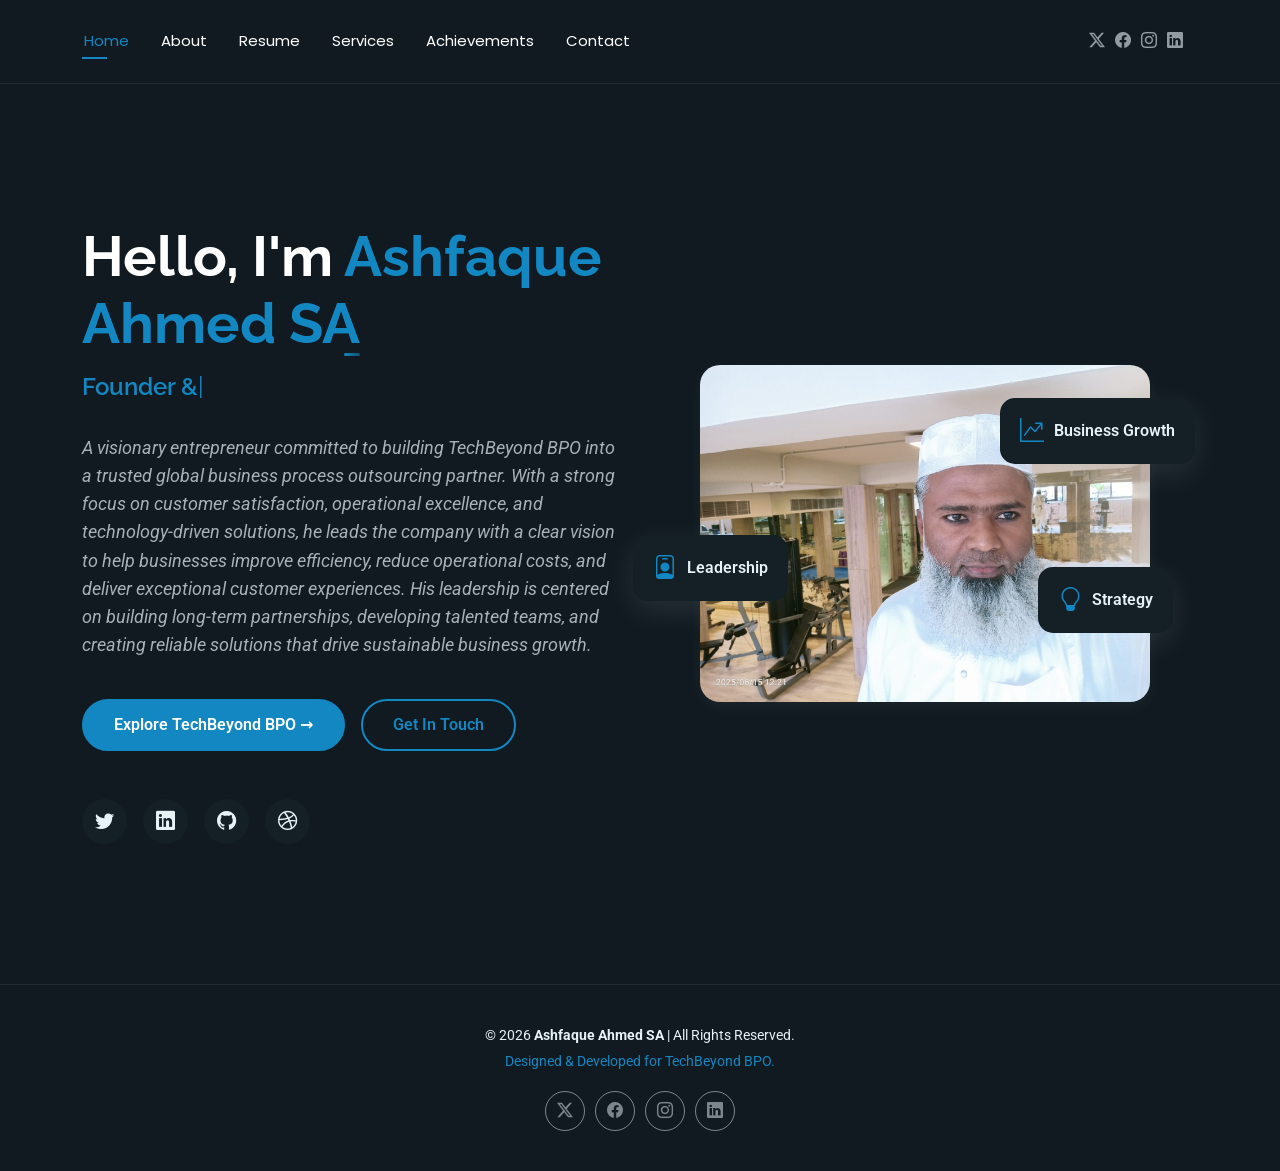
==== commit b41494bb: "feat: add main CSS and JavaScript assets and update index hero section" ====
--- a/index.html
+++ b/index.html
@@ -79,10 +79,10 @@
           <div class="col-lg-6 order-2 order-lg-1">
             <div class="hero-content">
               <h1 data-aos="fade-up" data-aos-delay="200">Hello, I'm <span class="highlight">Ashfaque Ahmed SA</span></h1>
-              <h2 data-aos="fade-up" data-aos-delay="300"><b>Founder & CEO of TechBeyond BPO</b><span class="typed" data-typed-items=""></span></h2>
+              <h2 data-aos="fade-up" data-aos-delay="300"><span class="typed" data-typed-items="Founder &amp; CEO of TechBeyond BPO"></span></h2>
               <p data-aos="fade-up" data-aos-delay="400"><i>A visionary entrepreneur committed to building TechBeyond BPO into a trusted global business process outsourcing partner. With a strong focus on customer satisfaction, operational excellence, and technology-driven solutions, he leads the company with a clear vision to help businesses improve efficiency, reduce operational costs, and deliver exceptional customer experiences. His leadership is centered on building long-term partnerships, developing talented teams, and creating reliable solutions that drive sustainable business growth.</i></p>
               <div class="hero-actions" data-aos="fade-up" data-aos-delay="500">
-                <a href="services.html" class="btn btn-primary">Explore TechBeyond BPO →</a>
+                <a href="https://www.techbeyondbpo.com" target="_blank" rel="noopener" class="btn btn-primary">Explore TechBeyond BPO →</a>
                 <a href="contact.html" class="btn btn-outline">Get In Touch</a>
               </div>
               <div class="social-links" data-aos="fade-up" data-aos-delay="600">
--- a/assets/css/main.css
+++ b/assets/css/main.css
@@ -751,6 +751,11 @@
   font-weight: 600;
 }
 
+.hero .hero-content h2 .typed-cursor {
+  color: var(--accent-color);
+  font-weight: 400;
+}
+
 @media (max-width: 768px) {
   .hero .hero-content h2 {
     font-size: 1.25rem;
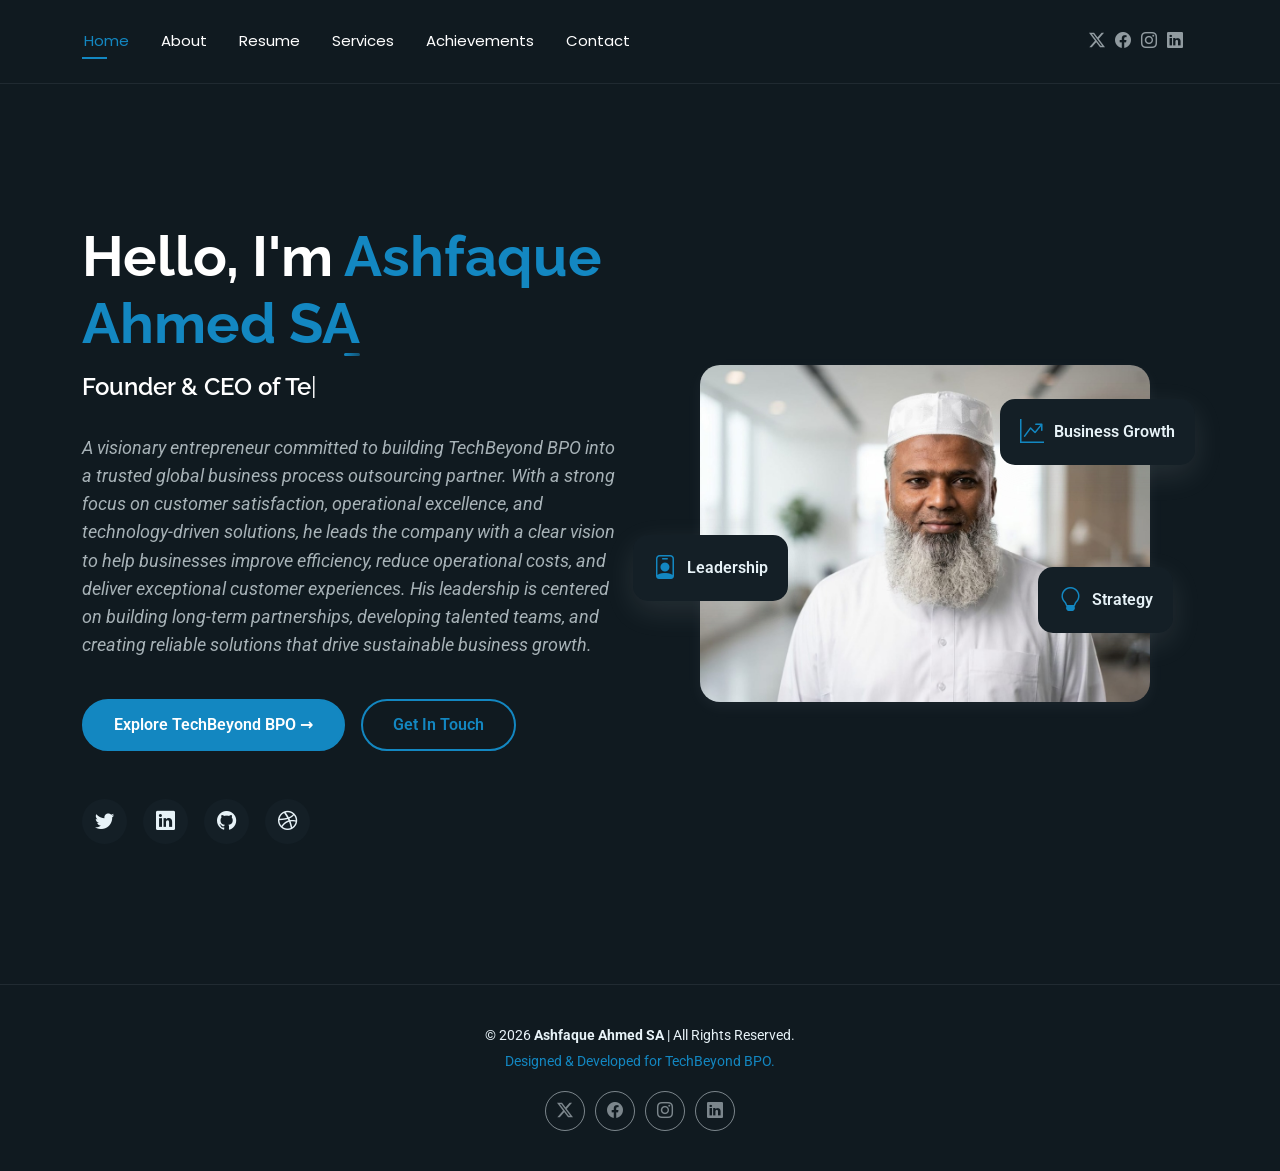
==== commit 46e01388: "feat: update hero profile image and alt text to Ashfaque Ahmed" ====
--- a/index.html
+++ b/index.html
@@ -96,7 +96,7 @@
           <div class="col-lg-6 order-1 order-lg-2">
             <div class="hero-image" data-aos="zoom-in" data-aos-delay="300">
               <div class="image-wrapper">
-                <img src="assets/img/profile/profile-square-11.webp" alt="Sarah Mitchell" class="img-fluid">
+                <img src="assets/img/profile/ashfaque-ahmed.jpg" alt="Ashfaque Ahmed SA" class="img-fluid">
                 <div class="floating-elements">
                   <div class="floating-card design" data-aos="fade-left" data-aos-delay="700">
                     <i class="bi bi-graph-up-arrow"></i>
--- a/assets/css/main.css
+++ b/assets/css/main.css
@@ -747,12 +747,12 @@
 }
 
 .hero .hero-content h2 .typed {
-  color: var(--accent-color);
+  color: #ffffff;
   font-weight: 600;
 }
 
 .hero .hero-content h2 .typed-cursor {
-  color: var(--accent-color);
+  color: #ffffff;
   font-weight: 400;
 }
 
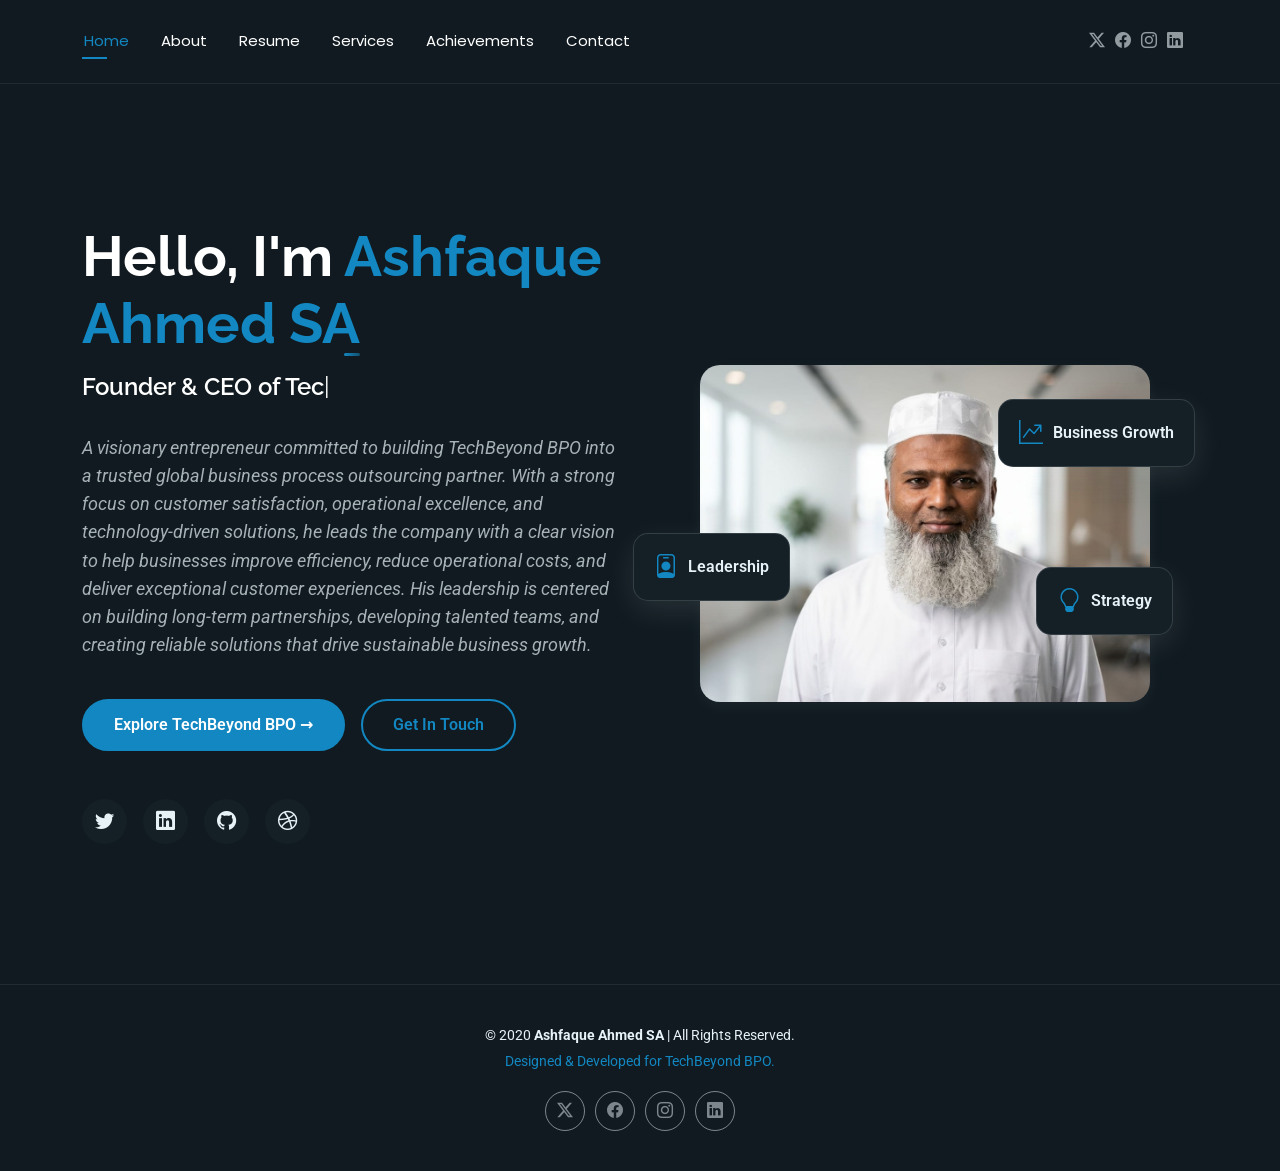
==== commit b3b9a973: "chore: update copyright year to 2020 in footer across all HTML pages" ====
--- a/index.html
+++ b/index.html
@@ -125,7 +125,7 @@
   <footer id="footer" class="footer">
     <div class="container">
       <div class="copyright text-center">
-        <p>© 2026 <strong>Ashfaque Ahmed SA</strong> | All Rights Reserved.</p>
+        <p>© 2020 <strong>Ashfaque Ahmed SA</strong> | All Rights Reserved.</p>
         <p class="credits" style="margin-top: 5px; font-size: 0.85rem; color: var(--nav-hover-color, #a2a2a2);">Designed & Developed for TechBeyond BPO.</p>
       </div>
       <div class="social-links d-flex justify-content-center">
--- a/assets/css/main.css
+++ b/assets/css/main.css
@@ -708,6 +708,7 @@
   min-height: 100vh;
   display: flex;
   align-items: center;
+  overflow-x: clip;
 }
 
 .hero .hero-content h1 {
@@ -876,11 +877,14 @@
   padding: 15px 20px;
   border-radius: 15px;
   box-shadow: 0 10px 30px color-mix(in srgb, var(--default-color), transparent 90%);
+  border: 1px solid color-mix(in srgb, var(--default-color), transparent 85%);
   display: flex;
   align-items: center;
   gap: 10px;
   font-weight: 600;
   animation: float 3s ease-in-out infinite;
+  z-index: 2;
+  white-space: nowrap;
 }
 
 .hero .hero-image .floating-elements .floating-card i {
@@ -907,8 +911,71 @@
 }
 
 @media (max-width: 992px) {
+  .hero .hero-image .image-wrapper {
+    max-width: 360px;
+    margin: 0 auto;
+  }
+
   .hero .hero-image .floating-elements .floating-card {
-    display: none;
+    padding: 9px 14px;
+    font-size: 0.85rem;
+    border-radius: 12px;
+    gap: 8px;
+  }
+
+  .hero .hero-image .floating-elements .floating-card i {
+    font-size: 1.2rem;
+  }
+
+  .hero .hero-image .floating-elements .floating-card.design {
+    top: 6%;
+    right: -4%;
+  }
+
+  .hero .hero-image .floating-elements .floating-card.code {
+    bottom: 26%;
+    left: -5%;
+  }
+
+  .hero .hero-image .floating-elements .floating-card.creativity {
+    top: auto;
+    bottom: 6%;
+    right: -2%;
+  }
+}
+
+@media (max-width: 576px) {
+  .hero .hero-image .image-wrapper {
+    max-width: 290px;
+    margin: 0 auto 1.5rem auto;
+  }
+
+  .hero .hero-image .floating-elements .floating-card {
+    padding: 7px 11px;
+    font-size: 0.75rem;
+    border-radius: 10px;
+    gap: 6px;
+    box-shadow: 0 6px 18px rgba(0, 0, 0, 0.45);
+  }
+
+  .hero .hero-image .floating-elements .floating-card i {
+    font-size: 0.95rem;
+  }
+
+  .hero .hero-image .floating-elements .floating-card.design {
+    top: 5%;
+    right: -5%;
+  }
+
+  .hero .hero-image .floating-elements .floating-card.code {
+    bottom: 28%;
+    left: -5%;
+  }
+
+  .hero .hero-image .floating-elements .floating-card.creativity {
+    top: auto;
+    bottom: 5%;
+    right: -2%;
   }
 }
 
